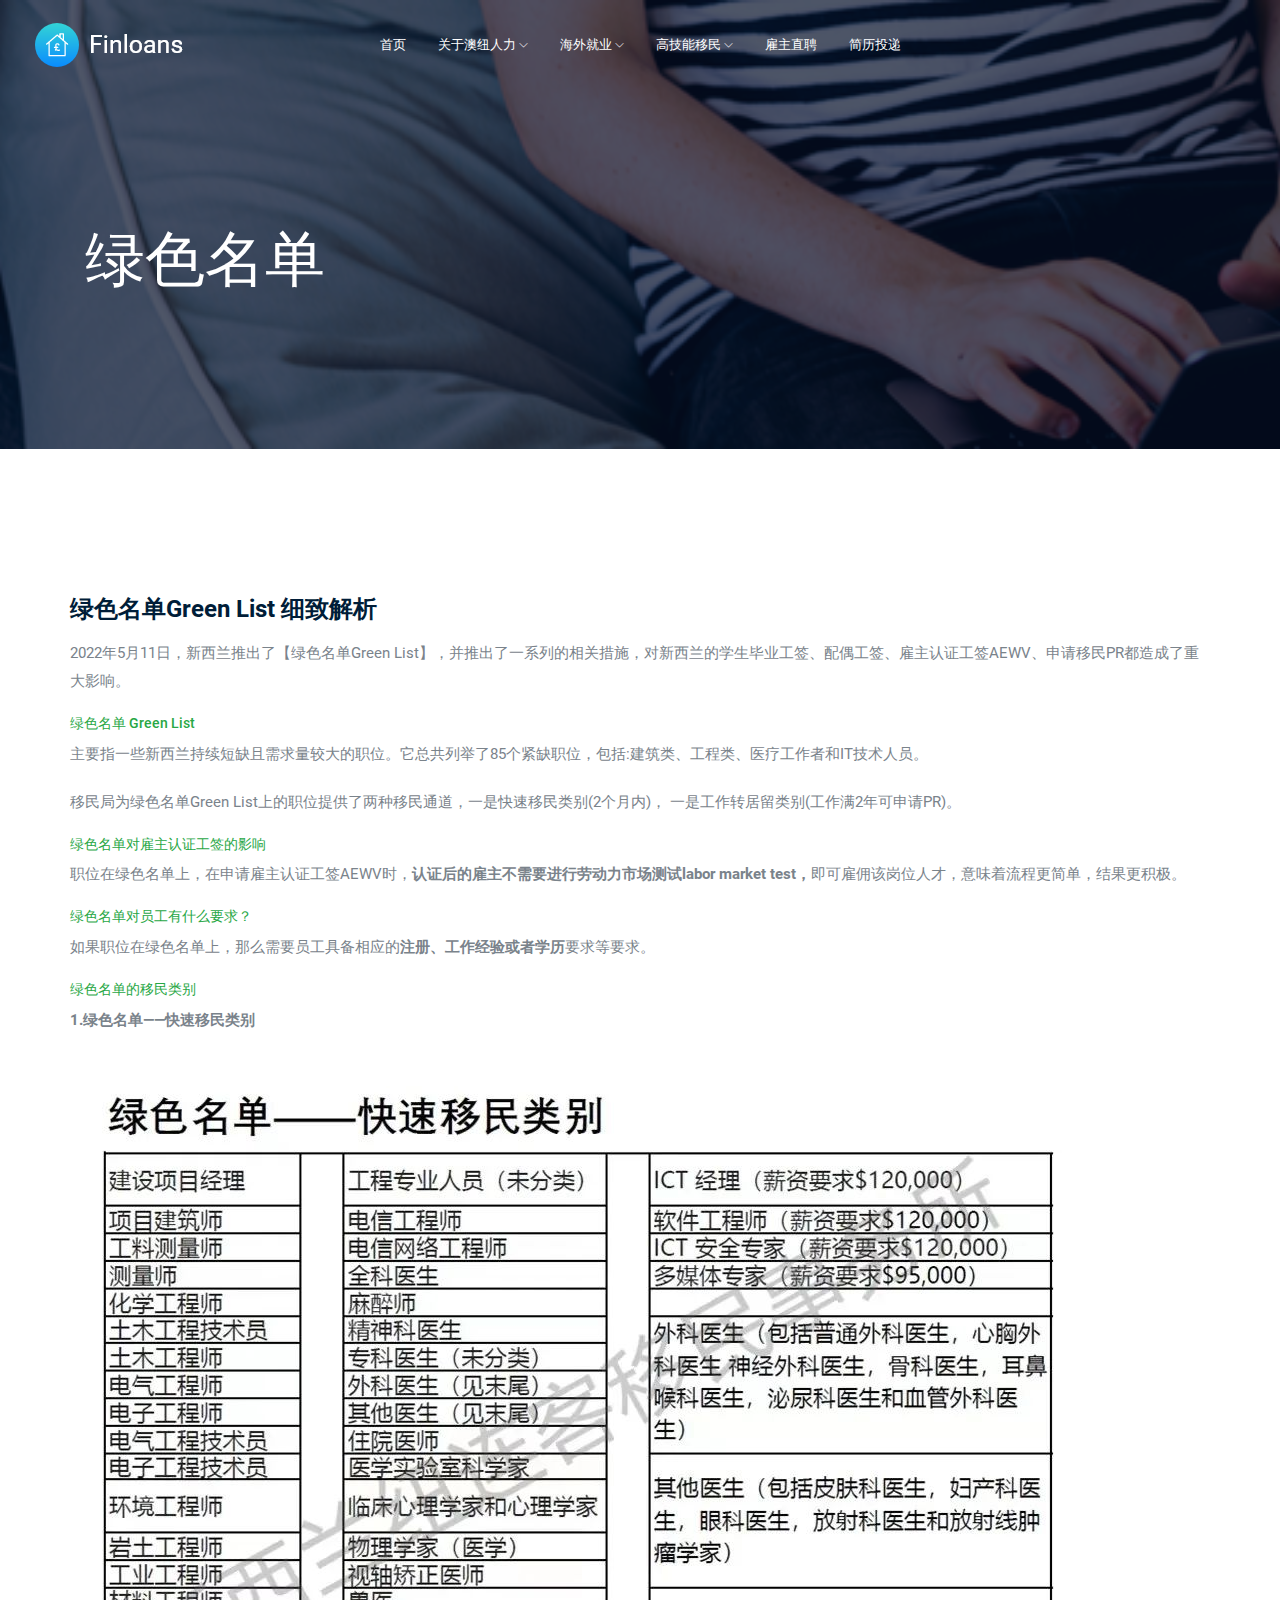
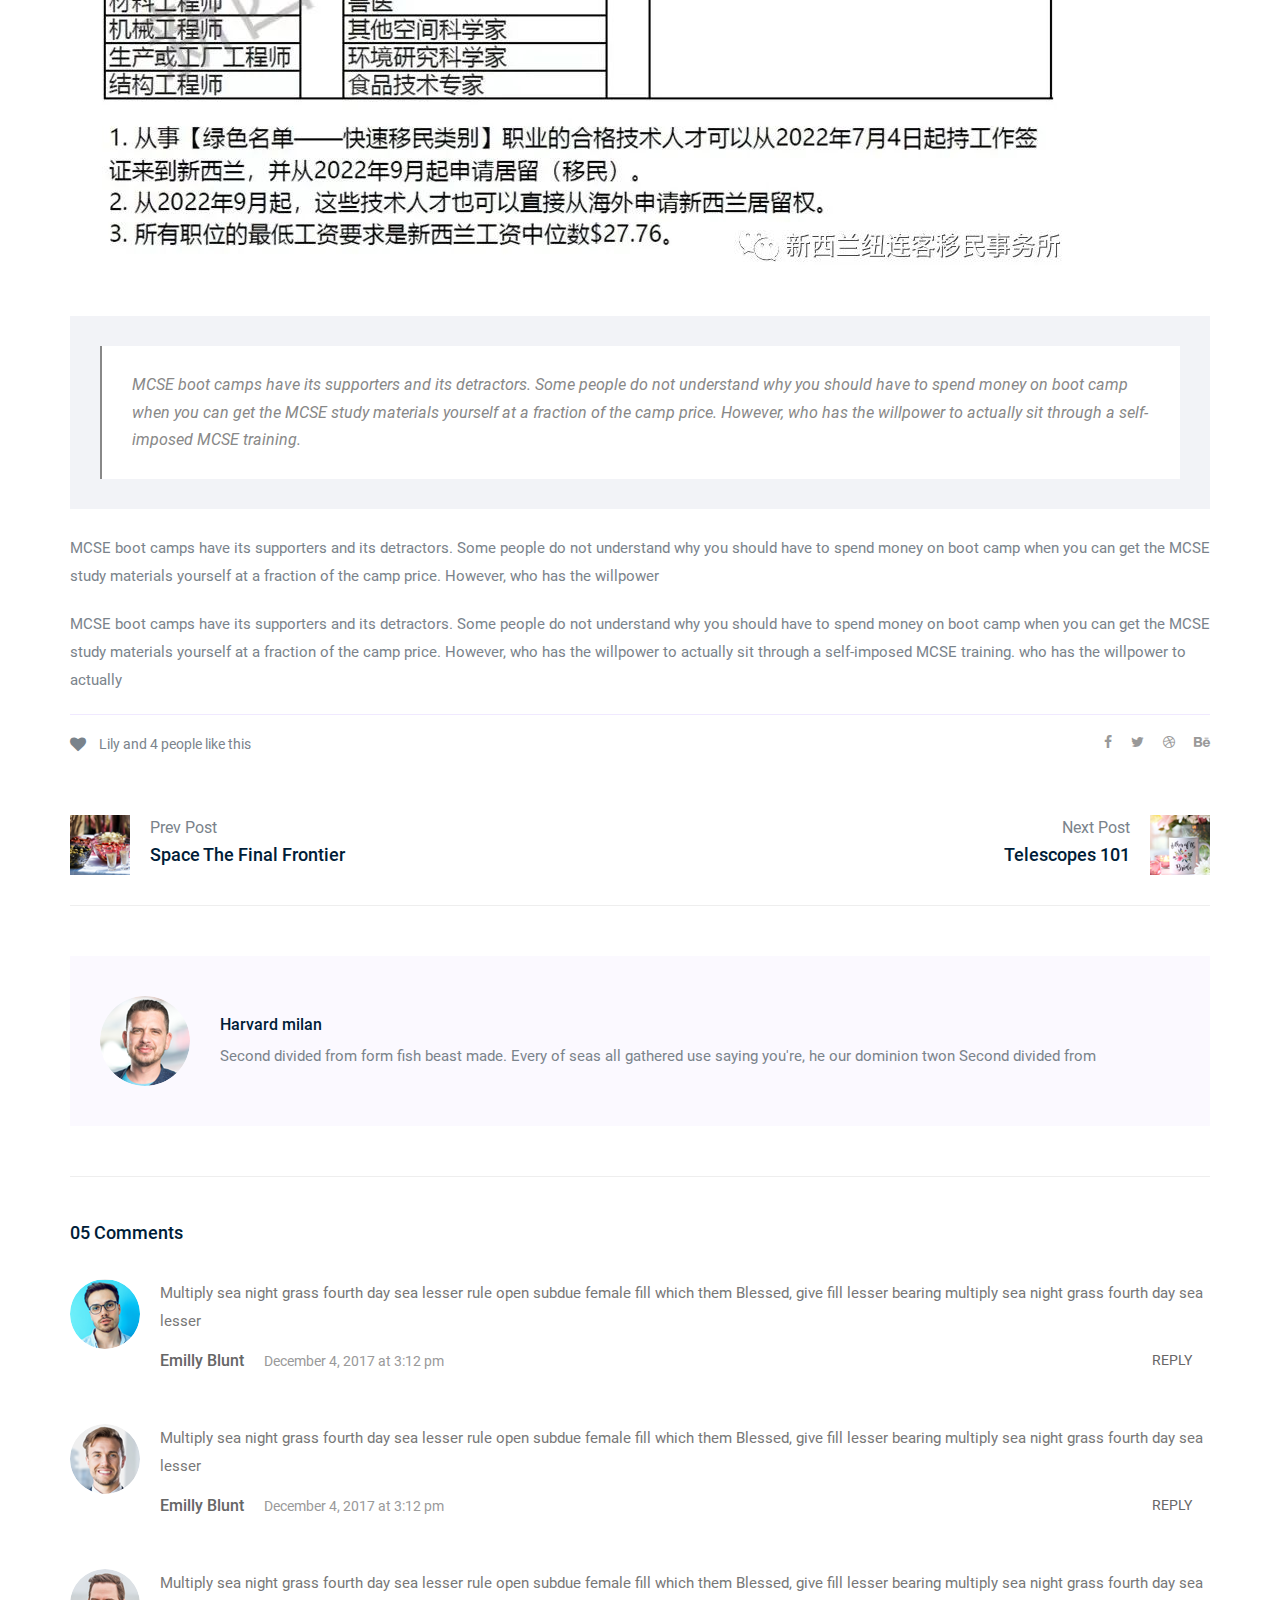
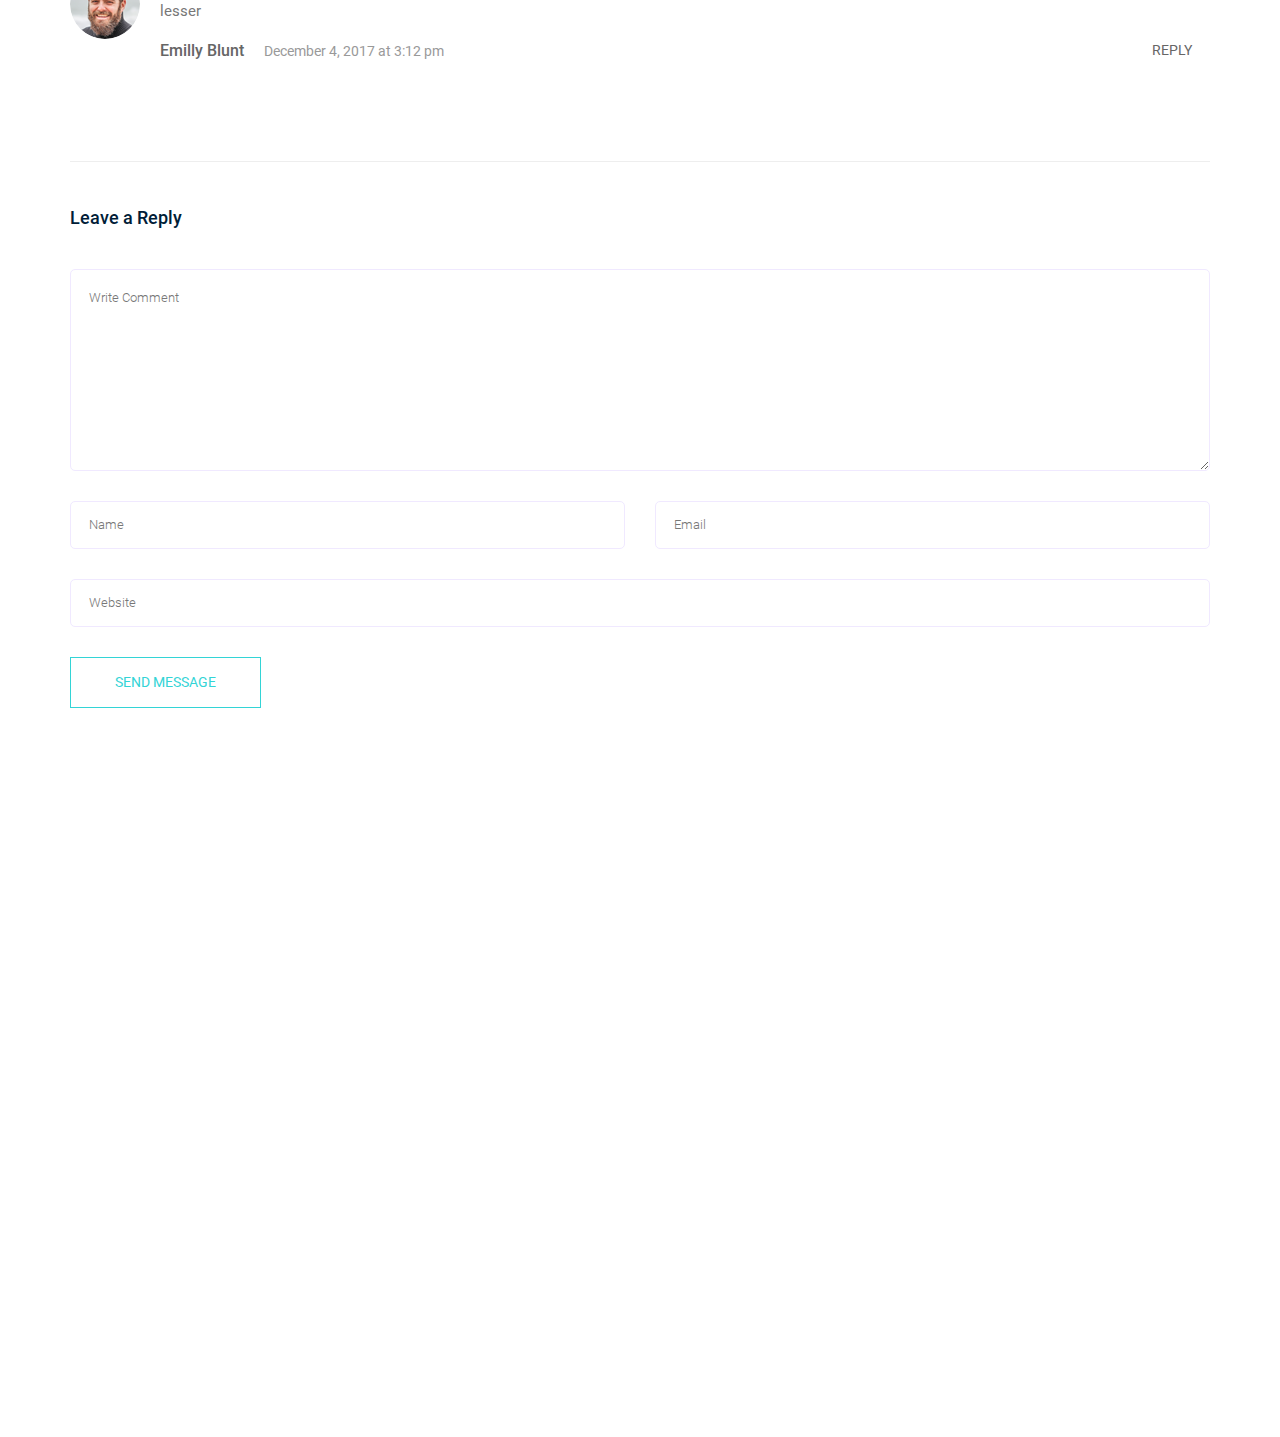
==== hi-immi.html @ 9d94bfc8 "First commit" ====
<!doctype html>
<html class="no-js" lang="zxx">

<head>
   <meta charset="utf-8">
   <meta http-equiv="x-ua-compatible" content="ie=edge">
   <title>Finloans</title>
   <meta name="description" content="">
   <meta name="viewport" content="width=device-width, initial-scale=1">

   <!-- CSS here -->
   <link rel="stylesheet" href="static/css/bootstrap.min.css">
   <link rel="stylesheet" href="static/css/owl.carousel.min.css">
   <link rel="stylesheet" href="static/css/magnific-popup.css">
   <link rel="stylesheet" href="static/css/font-awesome.min.css">
   <link rel="stylesheet" href="static/css/themify-icons.css">
   <link rel="stylesheet" href="static/css/nice-select.css">
   <link rel="stylesheet" href="static/css/flaticon.css">
   <link rel="stylesheet" href="static/css/gijgo.css">
   <link rel="stylesheet" href="https://sc.chinaz.com/preview/2413762/2021-11-25/shangye%20mb/%E2%95%94%E2%95%A0%E2%95%A5%E2%95%A1%E2%94%80%C3%BA%E2%96%91%CF%83/css/animate.css">
   <link rel="stylesheet" href="static/css/slicknav.css">
   <link rel="stylesheet" href="static/css/style.css">
   <!-- <link rel="stylesheet" href="css/responsive.css"> -->
</head>

<body>

    <!-- header-start -->
    <div id="header"></div>
  <!-- header-end -->

    <!-- bradcam_area  -->
    <div class="bradcam_area bradcam_bg_3">
      <div class="container">
          <div class="row">
              <div class="col-xl-12">
                  <div class="bradcam_text">
                      <h3>绿色名单</h3>
                  </div>
              </div>
          </div>
      </div>
  </div>
  <!--/ bradcam_area  -->

   <!--================Blog Area =================-->
   <section class="blog_area single-post-area section-padding">
      <div class="container">
         <div class="row">
            <div class="posts-list">
               <div class="single-post">
                  <div class="blog_details">
                     <h2>绿色名单Green List 细致解析
                     </h2>
                     <!-- <ul class="blog-info-link mt-3 mb-4">
                        <li><a href="#"><i class="fa fa-user"></i> Travel, Lifestyle</a></li>
                        <li><a href="#"><i class="fa fa-comments"></i> 03 Comments</a></li>
                     </ul> -->
                     <p class="excert">
                        2022年5月11日，新西兰推出了【绿色名单Green List】，并推出了一系列的相关措施，对新西兰的学生毕业工签、配偶工签、雇主认证工签AEWV、申请移民PR都造成了重大影响。
                     </p>
                     <h6 class="text-success">绿色名单 Green List</h6>
                        <p>主要指一些新西兰持续短缺且需求量较大的职位。它总共列举了85个紧缺职位，包括:建筑类、工程类、医疗工作者和IT技术人员。</p>
                        <p>移民局为绿色名单Green List上的职位提供了两种移民通道，一是快速移民类别(2个月内)， 一是工作转居留类别(工作满2年可申请PR)。</p>
                     <h6 class="text-success">绿色名单对雇主认证工签的影响</h6>
                        <p>职位在绿色名单上，在申请雇主认证工签AEWV时，<strong>认证后的雇主不需要进行劳动力市场测试labor market test，</strong>即可雇佣该岗位人才，意味着流程更简单，结果更积极。</p>
                     <h6 class="text-success">绿色名单对员工有什么要求？</h6>
                        <p>如果职位在绿色名单上，那么需要员工具备相应的<strong>注册、工作经验或者学历</strong>要求等要求。</p>
                     <h6 class="text-success">绿色名单的移民类别</h6>
                     <p><strong>1.绿色名单——快速移民类别</strong></p>
                     <img src="static/image/greenlist.jpg" class="img-fluid" alt="...">
                     <div class="quote-wrapper">
                        <div class="quotes">
                           MCSE boot camps have its supporters and its detractors. Some people do not understand why you
                           should have to spend money on boot camp when you can get the MCSE study materials yourself at
                           a fraction of the camp price. However, who has the willpower to actually sit through a
                           self-imposed MCSE training.
                        </div>
                     </div>
                     <p>
                        MCSE boot camps have its supporters and its detractors. Some people do not understand why you
                        should have to spend money on boot camp when you can get the MCSE study materials yourself at a
                        fraction of the camp price. However, who has the willpower
                     </p>
                     <p>
                        MCSE boot camps have its supporters and its detractors. Some people do not understand why you
                        should have to spend money on boot camp when you can get the MCSE study materials yourself at a
                        fraction of the camp price. However, who has the willpower to actually sit through a
                        self-imposed MCSE training. who has the willpower to actually
                     </p>
                  </div>
               </div>
               <div class="navigation-top">
                  <div class="d-sm-flex justify-content-between text-center">
                     <p class="like-info"><span class="align-middle"><i class="fa fa-heart"></i></span> Lily and 4
                        people like this</p>
                     <div class="col-sm-4 text-center my-2 my-sm-0">
                        <!-- <p class="comment-count"><span class="align-middle"><i class="fa fa-comment"></i></span> 06 Comments</p> -->
                     </div>
                     <ul class="social-icons">
                        <li><a href="#"><i class="fa fa-facebook-f"></i></a></li>
                        <li><a href="#"><i class="fa fa-twitter"></i></a></li>
                        <li><a href="#"><i class="fa fa-dribbble"></i></a></li>
                        <li><a href="#"><i class="fa fa-behance"></i></a></li>
                     </ul>
                  </div>
                  <div class="navigation-area">
                     <div class="row">
                        <div class="col-lg-6 col-md-6 col-12 nav-left flex-row d-flex justify-content-start align-items-center">
                           <div class="thumb">
                              <a href="#">
                                 <img class="img-fluid" src="static/picture/preview.png" alt="">
                              </a>
                           </div>
                           <div class="arrow">
                              <a href="#">
                                 <span class="lnr text-white ti-arrow-left"></span>
                              </a>
                           </div>
                           <div class="detials">
                              <p>Prev Post</p>
                              <a href="#">
                                 <h4>Space The Final Frontier</h4>
                              </a>
                           </div>
                        </div>
                        <div class="col-lg-6 col-md-6 col-12 nav-right flex-row d-flex justify-content-end align-items-center">
                           <div class="detials">
                              <p>Next Post</p>
                              <a href="#">
                                 <h4>Telescopes 101</h4>
                              </a>
                           </div>
                           <div class="arrow">
                              <a href="#">
                                 <span class="lnr text-white ti-arrow-right"></span>
                              </a>
                           </div>
                           <div class="thumb">
                              <a href="#">
                                 <img class="img-fluid" src="static/picture/next.png" alt="">
                              </a>
                           </div>
                        </div>
                     </div>
                  </div>
               </div>
               <div class="blog-author">
                  <div class="media align-items-center">
                     <img src="static/picture/author1.png" alt="">
                     <div class="media-body">
                        <a href="#">
                           <h4>Harvard milan</h4>
                        </a>
                        <p>Second divided from form fish beast made. Every of seas all gathered use saying you're, he
                           our dominion twon Second divided from</p>
                     </div>
                  </div>
               </div>
               <div class="comments-area">
                  <h4>05 Comments</h4>
                  <div class="comment-list">
                     <div class="single-comment justify-content-between d-flex">
                        <div class="user justify-content-between d-flex">
                           <div class="thumb">
                              <img src="static/picture/comment_1.png" alt="">
                           </div>
                           <div class="desc">
                              <p class="comment">
                                 Multiply sea night grass fourth day sea lesser rule open subdue female fill which them
                                 Blessed, give fill lesser bearing multiply sea night grass fourth day sea lesser
                              </p>
                              <div class="d-flex justify-content-between">
                                 <div class="d-flex align-items-center">
                                    <h5>
                                       <a href="#">Emilly Blunt</a>
                                    </h5>
                                    <p class="date">December 4, 2017 at 3:12 pm </p>
                                 </div>
                                 <div class="reply-btn">
                                    <a href="#" class="btn-reply text-uppercase">reply</a>
                                 </div>
                              </div>
                           </div>
                        </div>
                     </div>
                  </div>
                  <div class="comment-list">
                     <div class="single-comment justify-content-between d-flex">
                        <div class="user justify-content-between d-flex">
                           <div class="thumb">
                              <img src="static/picture/comment_2.png" alt="">
                           </div>
                           <div class="desc">
                              <p class="comment">
                                 Multiply sea night grass fourth day sea lesser rule open subdue female fill which them
                                 Blessed, give fill lesser bearing multiply sea night grass fourth day sea lesser
                              </p>
                              <div class="d-flex justify-content-between">
                                 <div class="d-flex align-items-center">
                                    <h5>
                                       <a href="#">Emilly Blunt</a>
                                    </h5>
                                    <p class="date">December 4, 2017 at 3:12 pm </p>
                                 </div>
                                 <div class="reply-btn">
                                    <a href="#" class="btn-reply text-uppercase">reply</a>
                                 </div>
                              </div>
                           </div>
                        </div>
                     </div>
                  </div>
                  <div class="comment-list">
                     <div class="single-comment justify-content-between d-flex">
                        <div class="user justify-content-between d-flex">
                           <div class="thumb">
                              <img src="static/picture/comment_3.png" alt="">
                           </div>
                           <div class="desc">
                              <p class="comment">
                                 Multiply sea night grass fourth day sea lesser rule open subdue female fill which them
                                 Blessed, give fill lesser bearing multiply sea night grass fourth day sea lesser
                              </p>
                              <div class="d-flex justify-content-between">
                                 <div class="d-flex align-items-center">
                                    <h5>
                                       <a href="#">Emilly Blunt</a>
                                    </h5>
                                    <p class="date">December 4, 2017 at 3:12 pm </p>
                                 </div>
                                 <div class="reply-btn">
                                    <a href="#" class="btn-reply text-uppercase">reply</a>
                                 </div>
                              </div>
                           </div>
                        </div>
                     </div>
                  </div>
               </div>
               <div class="comment-form">
                  <h4>Leave a Reply</h4>
                  <form class="form-contact comment_form" action="#" id="commentForm">
                     <div class="row">
                        <div class="col-12">
                           <div class="form-group">
                              <textarea class="form-control w-100" name="comment" id="comment" cols="30" rows="9" placeholder="Write Comment"></textarea>
                           </div>
                        </div>
                        <div class="col-sm-6">
                           <div class="form-group">
                              <input class="form-control" name="name" id="name" type="text" placeholder="Name">
                           </div>
                        </div>
                        <div class="col-sm-6">
                           <div class="form-group">
                              <input class="form-control" name="email" id="email" type="email" placeholder="Email">
                           </div>
                        </div>
                        <div class="col-12">
                           <div class="form-group">
                              <input class="form-control" name="website" id="website" type="text" placeholder="Website">
                           </div>
                        </div>
                     </div>
                     <div class="form-group">
                        <button type="submit" class="button button-contactForm btn_1 boxed-btn">Send Message</button>
                     </div>
                  </form>
               </div>
            </div>
         </div>
      </div>
   </section>
   <!--================ Blog Area end =================-->

    <!-- footer start -->
    <footer class="footer">
      <div class="footer_top">
          <div class="container">
              <div class="row">
                  <div class="col-xl-4 col-md-6 col-lg-3">
                      <div class="footer_widget wow fadeInUp" data-wow-duration="1s" data-wow-delay=".3s">
                          <div class="footer_logo">
                              <a href="#">
                                  <img src="static/picture/footer_logo.png" alt="">
                              </a>
                          </div>
                          <p>
                              finloan@support.com <br>
                              +10 873 672 6782 <br>
                              600/D, Green road, NewYork
                          </p>
                          <div class="socail_links">
                              <ul>
                                  <li>
                                      <a href="#">
                                          <i class="ti-facebook"></i>
                                      </a>
                                  </li>
                                  <li>
                                      <a href="#">
                                          <i class="fa fa-google-plus"></i>
                                      </a>
                                  </li>
                                  <li>
                                      <a href="#">
                                          <i class="fa fa-twitter"></i>
                                      </a>
                                  </li>
                                  <li>
                                      <a href="#">
                                          <i class="fa fa-instagram"></i>
                                      </a>
                                  </li>
                              </ul>
                          </div>

                      </div>
                  </div>
                  <div class="col-xl-2 col-md-6 col-lg-3">
                      <div class="footer_widget wow fadeInUp" data-wow-duration="1.1s" data-wow-delay=".4s">
                          <h3 class="footer_title">
                              Services
                          </h3>
                          <ul>
                              <li><a href="#">SEO/SEM </a></li>
                              <li><a href="#">Web design </a></li>
                              <li><a href="#">Ecommerce</a></li>
                              <li><a href="#">Digital marketing</a></li>
                          </ul>

                      </div>
                  </div>
                  <div class="col-xl-2 col-md-6 col-lg-2">
                      <div class="footer_widget wow fadeInUp" data-wow-duration="1.2s" data-wow-delay=".5s">
                          <h3 class="footer_title">
                              Useful Links
                          </h3>
                          <ul>
                              <li><a href="#">About</a></li>
                              <li><a href="#">Blog</a></li>
                              <li><a href="#"> Contact</a></li>
                              <li><a href="#">Support</a></li>
                          </ul>
                      </div>
                  </div>
                  <div class="col-xl-4 col-md-6 col-lg-4">
                      <div class="footer_widget wow fadeInUp" data-wow-duration="1.3s" data-wow-delay=".6s">
                          <h3 class="footer_title">
                              Subscribe
                          </h3>
                          <form action="#" class="newsletter_form">
                              <input type="text" placeholder="Enter your mail">
                              <button type="submit">Subscribe</button>
                          </form>
                          <p class="newsletter_text">Esteem spirit temper too say adieus who direct esteem esteems
                              luckily.</p>
                      </div>
                  </div>
              </div>
          </div>
      </div>
      <div class="copy-right_text wow fadeInUp" data-wow-duration="1.4s" data-wow-delay=".3s">
          <div class="container">
              <div class="footer_border"></div>
              <div class="row">
                  <div class="col-xl-12">
                      <p class="copy_right text-center">Copyright &copy; 2021.Company name All rights reserved.<a target="_blank" href="https://sc.chinaz.com/moban/">&#x7F51;&#x9875;&#x6A21;&#x677F;</a></p>
                  </div>
              </div>
          </div>
      </div>
  </footer>
  <!--/ footer end  -->


   <!-- JS here -->
   <script src="static/js/modernizr-3.5.0.min.js"></script>
   <script src="static/js/jquery-1.12.4.min.js"></script>
   <script src="static/js/popper.min.js"></script>
   <script src="static/js/bootstrap.min.js"></script>
   <script src="static/js/owl.carousel.min.js"></script>
   <script src="static/js/isotope.pkgd.min.js"></script>
   <script src="static/js/ajax-form.js"></script>
   <script src="static/js/waypoints.min.js"></script>
   <script src="static/js/jquery.counterup.min.js"></script>
   <script src="static/js/imagesloaded.pkgd.min.js"></script>
   <script src="static/js/scrollIt.js"></script>
   <script src="static/js/jquery.scrollUp.min.js"></script>
   <script src="static/js/wow.min.js"></script>
   <script src="static/js/nice-select.min.js"></script>
   <script src="static/js/jquery.slicknav.min.js"></script>
   <script src="static/js/jquery.magnific-popup.min.js"></script>
   <script src="static/js/plugins.js"></script>
   <script src="static/js/gijgo.min.js"></script>

   <!--contact js-->
   <script src="static/js/contact.js"></script>
   <script src="static/js/jquery.ajaxchimp.min.js"></script>
   <script src="static/js/jquery.form.js"></script>
   <script src="static/js/jquery.validate.min.js"></script>
   <script src="static/js/mail-script.js"></script>

   <script src="static/js/main.js"></script>

   <script>
      $("#header").load("./header.html");
      $("#footer").load("./footer.html");
  </script>

</body>

</html>
---- static/css/themify-icons.css ----
@font-face {
	font-family: 'themify';
	src:url('../font/themify.eot');
	src:url('../font/themify.eot#iefix-fvbane') format('embedded-opentype'),
		url('../font/themify.woff') format('woff'),
		url('../font/themify.ttf') format('truetype'),
		url('https://www.17sucai.com/preview/2413762/2021-11-25/shangye%20mb/%E2%95%94%E2%95%A0%E2%95%A5%E2%95%A1%E2%94%80%C3%BA%E2%96%91%CF%83/fonts/themify.svg?-fvbane#themify') format('svg');
	font-weight: normal;
	font-style: normal;
}

[class^="ti-"], [class*=" ti-"] {
	font-family: 'themify';
	/* speak: none; */
	font-style: normal;
	font-weight: normal;
	font-variant: normal;
	text-transform: none;
	line-height: 1;

	/* Better Font Rendering =========== */
	-webkit-font-smoothing: antialiased;
	-moz-osx-font-smoothing: grayscale;
}

.ti-wand:before {
	content: "\e600";
}
.ti-volume:before {
	content: "\e601";
}
.ti-user:before {
	content: "\e602";
}
.ti-unlock:before {
	content: "\e603";
}
.ti-unlink:before {
	content: "\e604";
}
.ti-trash:before {
	content: "\e605";
}
.ti-thought:before {
	content: "\e606";
}
.ti-target:before {
	content: "\e607";
}
.ti-tag:before {
	content: "\e608";
}
.ti-tablet:before {
	content: "\e609";
}
.ti-star:before {
	content: "\e60a";
}
.ti-spray:before {
	content: "\e60b";
}
.ti-signal:before {
	content: "\e60c";
}
.ti-shopping-cart:before {
	content: "\e60d";
}
.ti-shopping-cart-full:before {
	content: "\e60e";
}
.ti-settings:before {
	content: "\e60f";
}
.ti-search:before {
	content: "\e610";
}
.ti-zoom-in:before {
	content: "\e611";
}
.ti-zoom-out:before {
	content: "\e612";
}
.ti-cut:before {
	content: "\e613";
}
.ti-ruler:before {
	content: "\e614";
}
.ti-ruler-pencil:before {
	content: "\e615";
}
.ti-ruler-alt:before {
	content: "\e616";
}
.ti-bookmark:before {
	content: "\e617";
}
.ti-bookmark-alt:before {
	content: "\e618";
}
.ti-reload:before {
	content: "\e619";
}
.ti-plus:before {
	content: "\e61a";
}
.ti-pin:before {
	content: "\e61b";
}
.ti-pencil:before {
	content: "\e61c";
}
.ti-pencil-alt:before {
	content: "\e61d";
}
.ti-paint-roller:before {
	content: "\e61e";
}
.ti-paint-bucket:before {
	content: "\e61f";
}
.ti-na:before {
	content: "\e620";
}
.ti-mobile:before {
	content: "\e621";
}
.ti-minus:before {
	content: "\e622";
}
.ti-medall:before {
	content: "\e623";
}
.ti-medall-alt:before {
	content: "\e624";
}
.ti-marker:before {
	content: "\e625";
}
.ti-marker-alt:before {
	content: "\e626";
}
.ti-arrow-up:before {
	content: "\e627";
}
.ti-arrow-right:before {
	content: "\e628";
}
.ti-arrow-left:before {
	content: "\e629";
}
.ti-arrow-down:before {
	content: "\e62a";
}
.ti-lock:before {
	content: "\e62b";
}
.ti-location-arrow:before {
	content: "\e62c";
}
.ti-link:before {
	content: "\e62d";
}
.ti-layout:before {
	content: "\e62e";
}
.ti-layers:before {
	content: "\e62f";
}
.ti-layers-alt:before {
	content: "\e630";
}
.ti-key:before {
	content: "\e631";
}
.ti-import:before {
	content: "\e632";
}
.ti-image:before {
	content: "\e633";
}
.ti-heart:before {
	content: "\e634";
}
.ti-heart-broken:before {
	content: "\e635";
}
.ti-hand-stop:before {
	content: "\e636";
}
.ti-hand-open:before {
	content: "\e637";
}
.ti-hand-drag:before {
	content: "\e638";
}
.ti-folder:before {
	content: "\e639";
}
.ti-flag:before {
	content: "\e63a";
}
.ti-flag-alt:before {
	content: "\e63b";
}
.ti-flag-alt-2:before {
	content: "\e63c";
}
.ti-eye:before {
	content: "\e63d";
}
.ti-export:before {
	content: "\e63e";
}
.ti-exchange-vertical:before {
	content: "\e63f";
}
.ti-desktop:before {
	content: "\e640";
}
.ti-cup:before {
	content: "\e641";
}
.ti-crown:before {
	content: "\e642";
}
.ti-comments:before {
	content: "\e643";
}
.ti-comment:before {
	content: "\e644";
}
.ti-comment-alt:before {
	content: "\e645";
}
.ti-close:before {
	content: "\e646";
}
.ti-clip:before {
	content: "\e647";
}
.ti-angle-up:before {
	content: "\e648";
}
.ti-angle-right:before {
	content: "\e649";
}
.ti-angle-left:before {
	content: "\e64a";
}
.ti-angle-down:before {
	content: "\e64b";
}
.ti-check:before {
	content: "\e64c";
}
.ti-check-box:before {
	content: "\e64d";
}
.ti-camera:before {
	content: "\e64e";
}
.ti-announcement:before {
	content: "\e64f";
}
.ti-brush:before {
	content: "\e650";
}
.ti-briefcase:before {
	content: "\e651";
}
.ti-bolt:before {
	content: "\e652";
}
.ti-bolt-alt:before {
	content: "\e653";
}
.ti-blackboard:before {
	content: "\e654";
}
.ti-bag:before {
	content: "\e655";
}
.ti-move:before {
	content: "\e656";
}
.ti-arrows-vertical:before {
	content: "\e657";
}
.ti-arrows-horizontal:before {
	content: "\e658";
}
.ti-fullscreen:before {
	content: "\e659";
}
.ti-arrow-top-right:before {
	content: "\e65a";
}
.ti-arrow-top-left:before {
	content: "\e65b";
}
.ti-arrow-circle-up:before {
	content: "\e65c";
}
.ti-arrow-circle-right:before {
	content: "\e65d";
}
.ti-arrow-circle-left:before {
	content: "\e65e";
}
.ti-arrow-circle-down:before {
	content: "\e65f";
}
.ti-angle-double-up:before {
	content: "\e660";
}
.ti-angle-double-right:before {
	content: "\e661";
}
.ti-angle-double-left:before {
	content: "\e662";
}
.ti-angle-double-down:before {
	content: "\e663";
}
.ti-zip:before {
	content: "\e664";
}
.ti-world:before {
	content: "\e665";
}
.ti-wheelchair:before {
	content: "\e666";
}
.ti-view-list:before {
	content: "\e667";
}
.ti-view-list-alt:before {
	content: "\e668";
}
.ti-view-grid:before {
	content: "\e669";
}
.ti-uppercase:before {
	content: "\e66a";
}
.ti-upload:before {
	content: "\e66b";
}
.ti-underline:before {
	content: "\e66c";
}
.ti-truck:before {
	content: "\e66d";
}
.ti-timer:before {
	content: "\e66e";
}
.ti-ticket:before {
	content: "\e66f";
}
.ti-thumb-up:before {
	content: "\e670";
}
.ti-thumb-down:before {
	content: "\e671";
}
.ti-text:before {
	content: "\e672";
}
.ti-stats-up:before {
	content: "\e673";
}
.ti-stats-down:before {
	content: "\e674";
}
.ti-split-v:before {
	content: "\e675";
}
.ti-split-h:before {
	content: "\e676";
}
.ti-smallcap:before {
	content: "\e677";
}
.ti-shine:before {
	content: "\e678";
}
.ti-shift-right:before {
	content: "\e679";
}
.ti-shift-left:before {
	content: "\e67a";
}
.ti-shield:before {
	content: "\e67b";
}
.ti-notepad:before {
	content: "\e67c";
}
.ti-server:before {
	content: "\e67d";
}
.ti-quote-right:before {
	content: "\e67e";
}
.ti-quote-left:before {
	content: "\e67f";
}
.ti-pulse:before {
	content: "\e680";
}
.ti-printer:before {
	content: "\e681";
}
.ti-power-off:before {
	content: "\e682";
}
.ti-plug:before {
	content: "\e683";
}
.ti-pie-chart:before {
	content: "\e684";
}
.ti-paragraph:before {
	content: "\e685";
}
.ti-panel:before {
	content: "\e686";
}
.ti-package:before {
	content: "\e687";
}
.ti-music:before {
	content: "\e688";
}
.ti-music-alt:before {
	content: "\e689";
}
.ti-mouse:before {
	content: "\e68a";
}
.ti-mouse-alt:before {
	content: "\e68b";
}
.ti-money:before {
	content: "\e68c";
}
.ti-microphone:before {
	content: "\e68d";
}
.ti-menu:before {
	content: "\e68e";
}
.ti-menu-alt:before {
	content: "\e68f";
}
.ti-map:before {
	content: "\e690";
}
.ti-map-alt:before {
	content: "\e691";
}
.ti-loop:before {
	content: "\e692";
}
.ti-location-pin:before {
	content: "\e693";
}
.ti-list:before {
	content: "\e694";
}
.ti-light-bulb:before {
	content: "\e695";
}
.ti-Italic:before {
	content: "\e696";
}
.ti-info:before {
	content: "\e697";
}
.ti-infinite:before {
	content: "\e698";
}
.ti-id-badge:before {
	content: "\e699";
}
.ti-hummer:before {
	content: "\e69a";
}
.ti-home:before {
	content: "\e69b";
}
.ti-help:before {
	content: "\e69c";
}
.ti-headphone:before {
	content: "\e69d";
}
.ti-harddrives:before {
	content: "\e69e";
}
.ti-harddrive:before {
	content: "\e69f";
}
.ti-gift:before {
	content: "\e6a0";
}
.ti-game:before {
	content: "\e6a1";
}
.ti-filter:before {
	content: "\e6a2";
}
.ti-files:before {
	content: "\e6a3";
}
.ti-file:before {
	content: "\e6a4";
}
.ti-eraser:before {
	content: "\e6a5";
}
.ti-envelope:before {
	content: "\e6a6";
}
.ti-download:before {
	content: "\e6a7";
}
.ti-direction:before {
	content: "\e6a8";
}
.ti-direction-alt:before {
	content: "\e6a9";
}
.ti-dashboard:before {
	content: "\e6aa";
}
.ti-control-stop:before {
	content: "\e6ab";
}
.ti-control-shuffle:before {
	content: "\e6ac";
}
.ti-control-play:before {
	content: "\e6ad";
}
.ti-control-pause:before {
	content: "\e6ae";
}
.ti-control-forward:before {
	content: "\e6af";
}
.ti-control-backward:before {
	content: "\e6b0";
}
.ti-cloud:before {
	content: "\e6b1";
}
.ti-cloud-up:before {
	content: "\e6b2";
}
.ti-cloud-down:before {
	content: "\e6b3";
}
.ti-clipboard:before {
	content: "\e6b4";
}
.ti-car:before {
	content: "\e6b5";
}
.ti-calendar:before {
	content: "\e6b6";
}
.ti-book:before {
	content: "\e6b7";
}
.ti-bell:before {
	content: "\e6b8";
}
.ti-basketball:before {
	content: "\e6b9";
}
.ti-bar-chart:before {
	content: "\e6ba";
}
.ti-bar-chart-alt:before {
	content: "\e6bb";
}
.ti-back-right:before {
	content: "\e6bc";
}
.ti-back-left:before {
	content: "\e6bd";
}
.ti-arrows-corner:before {
	content: "\e6be";
}
.ti-archive:before {
	content: "\e6bf";
}
.ti-anchor:before {
	content: "\e6c0";
}
.ti-align-right:before {
	content: "\e6c1";
}
.ti-align-left:before {
	content: "\e6c2";
}
.ti-align-justify:before {
	content: "\e6c3";
}
.ti-align-center:before {
	content: "\e6c4";
}
.ti-alert:before {
	content: "\e6c5";
}
.ti-alarm-clock:before {
	content: "\e6c6";
}
.ti-agenda:before {
	content: "\e6c7";
}
.ti-write:before {
	content: "\e6c8";
}
.ti-window:before {
	content: "\e6c9";
}
.ti-widgetized:before {
	content: "\e6ca";
}
.ti-widget:before {
	content: "\e6cb";
}
.ti-widget-alt:before {
	content: "\e6cc";
}
.ti-wallet:before {
	content: "\e6cd";
}
.ti-video-clapper:before {
	content: "\e6ce";
}
.ti-video-camera:before {
	content: "\e6cf";
}
.ti-vector:before {
	content: "\e6d0";
}
.ti-themify-logo:before {
	content: "\e6d1";
}
.ti-themify-favicon:before {
	content: "\e6d2";
}
.ti-themify-favicon-alt:before {
	content: "\e6d3";
}
.ti-support:before {
	content: "\e6d4";
}
.ti-stamp:before {
	content: "\e6d5";
}
.ti-split-v-alt:before {
	content: "\e6d6";
}
.ti-slice:before {
	content: "\e6d7";
}
.ti-shortcode:before {
	content: "\e6d8";
}
.ti-shift-right-alt:before {
	content: "\e6d9";
}
.ti-shift-left-alt:before {
	content: "\e6da";
}
.ti-ruler-alt-2:before {
	content: "\e6db";
}
.ti-receipt:before {
	content: "\e6dc";
}
.ti-pin2:before {
	content: "\e6dd";
}
.ti-pin-alt:before {
	content: "\e6de";
}
.ti-pencil-alt2:before {
	content: "\e6df";
}
.ti-palette:before {
	content: "\e6e0";
}
.ti-more:before {
	content: "\e6e1";
}
.ti-more-alt:before {
	content: "\e6e2";
}
.ti-microphone-alt:before {
	content: "\e6e3";
}
.ti-magnet:before {
	content: "\e6e4";
}
.ti-line-double:before {
	content: "\e6e5";
}
.ti-line-dotted:before {
	content: "\e6e6";
}
.ti-line-dashed:before {
	content: "\e6e7";
}
.ti-layout-width-full:before {
	content: "\e6e8";
}
.ti-layout-width-default:before {
	content: "\e6e9";
}
.ti-layout-width-default-alt:before {
	content: "\e6ea";
}
.ti-layout-tab:before {
	content: "\e6eb";
}
.ti-layout-tab-window:before {
	content: "\e6ec";
}
.ti-layout-tab-v:before {
	content: "\e6ed";
}
.ti-layout-tab-min:before {
	content: "\e6ee";
}
.ti-layout-slider:before {
	content: "\e6ef";
}
.ti-layout-slider-alt:before {
	content: "\e6f0";
}
.ti-layout-sidebar-right:before {
	content: "\e6f1";
}
.ti-layout-sidebar-none:before {
	content: "\e6f2";
}
.ti-layout-sidebar-left:before {
	content: "\e6f3";
}
.ti-layout-placeholder:before {
	content: "\e6f4";
}
.ti-layout-menu:before {
	content: "\e6f5";
}
.ti-layout-menu-v:before {
	content: "\e6f6";
}
.ti-layout-menu-separated:before {
	content: "\e6f7";
}
.ti-layout-menu-full:before {
	content: "\e6f8";
}
.ti-layout-media-right-alt:before {
	content: "\e6f9";
}
.ti-layout-media-right:before {
	content: "\e6fa";
}
.ti-layout-media-overlay:before {
	content: "\e6fb";
}
.ti-layout-media-overlay-alt:before {
	content: "\e6fc";
}
.ti-layout-media-overlay-alt-2:before {
	content: "\e6fd";
}
.ti-layout-media-left-alt:before {
	content: "\e6fe";
}
.ti-layout-media-left:before {
	content: "\e6ff";
}
.ti-layout-media-center-alt:before {
	content: "\e700";
}
.ti-layout-media-center:before {
	content: "\e701";
}
.ti-layout-list-thumb:before {
	content: "\e702";
}
.ti-layout-list-thumb-alt:before {
	content: "\e703";
}
.ti-layout-list-post:before {
	content: "\e704";
}
.ti-layout-list-large-image:before {
	content: "\e705";
}
.ti-layout-line-solid:before {
	content: "\e706";
}
.ti-layout-grid4:before {
	content: "\e707";
}
.ti-layout-grid3:before {
	content: "\e708";
}
.ti-layout-grid2:before {
	content: "\e709";
}
.ti-layout-grid2-thumb:before {
	content: "\e70a";
}
.ti-layout-cta-right:before {
	content: "\e70b";
}
.ti-layout-cta-left:before {
	content: "\e70c";
}
.ti-layout-cta-center:before {
	content: "\e70d";
}
.ti-layout-cta-btn-right:before {
	content: "\e70e";
}
.ti-layout-cta-btn-left:before {
	content: "\e70f";
}
.ti-layout-column4:before {
	content: "\e710";
}
.ti-layout-column3:before {
	content: "\e711";
}
.ti-layout-column2:before {
	content: "\e712";
}
.ti-layout-accordion-separated:before {
	content: "\e713";
}
.ti-layout-accordion-merged:before {
	content: "\e714";
}
.ti-layout-accordion-list:before {
	content: "\e715";
}
.ti-ink-pen:before {
	content: "\e716";
}
.ti-info-alt:before {
	content: "\e717";
}
.ti-help-alt:before {
	content: "\e718";
}
.ti-headphone-alt:before {
	content: "\e719";
}
.ti-hand-point-up:before {
	content: "\e71a";
}
.ti-hand-point-right:before {
	content: "\e71b";
}
.ti-hand-point-left:before {
	content: "\e71c";
}
.ti-hand-point-down:before {
	content: "\e71d";
}
.ti-gallery:before {
	content: "\e71e";
}
.ti-face-smile:before {
	content: "\e71f";
}
.ti-face-sad:before {
	content: "\e720";
}
.ti-credit-card:before {
	content: "\e721";
}
.ti-control-skip-forward:before {
	content: "\e722";
}
.ti-control-skip-backward:before {
	content: "\e723";
}
.ti-control-record:before {
	content: "\e724";
}
.ti-control-eject:before {
	content: "\e725";
}
.ti-comments-smiley:before {
	content: "\e726";
}
.ti-brush-alt:before {
	content: "\e727";
}
.ti-youtube:before {
	content: "\e728";
}
.ti-vimeo:before {
	content: "\e729";
}
.ti-twitter:before {
	content: "\e72a";
}
.ti-time:before {
	content: "\e72b";
}
.ti-tumblr:before {
	content: "\e72c";
}
.ti-skype:before {
	content: "\e72d";
}
.ti-share:before {
	content: "\e72e";
}
.ti-share-alt:before {
	content: "\e72f";
}
.ti-rocket:before {
	content: "\e730";
}
.ti-pinterest:before {
	content: "\e731";
}
.ti-new-window:before {
	content: "\e732";
}
.ti-microsoft:before {
	content: "\e733";
}
.ti-list-ol:before {
	content: "\e734";
}
.ti-linkedin:before {
	content: "\e735";
}
.ti-layout-sidebar-2:before {
	content: "\e736";
}
.ti-layout-grid4-alt:before {
	content: "\e737";
}
.ti-layout-grid3-alt:before {
	content: "\e738";
}
.ti-layout-grid2-alt:before {
	content: "\e739";
}
.ti-layout-column4-alt:before {
	content: "\e73a";
}
.ti-layout-column3-alt:before {
	content: "\e73b";
}
.ti-layout-column2-alt:before {
	content: "\e73c";
}
.ti-instagram:before {
	content: "\e73d";
}
.ti-google:before {
	content: "\e73e";
}
.ti-github:before {
	content: "\e73f";
}
.ti-flickr:before {
	content: "\e740";
}
.ti-facebook:before {
	content: "\e741";
}
.ti-dropbox:before {
	content: "\e742";
}
.ti-dribbble:before {
	content: "\e743";
}
.ti-apple:before {
	content: "\e744";
}
.ti-android:before {
	content: "\e745";
}
.ti-save:before {
	content: "\e746";
}
.ti-save-alt:before {
	content: "\e747";
}
.ti-yahoo:before {
	content: "\e748";
}
.ti-wordpress:before {
	content: "\e749";
}
.ti-vimeo-alt:before {
	content: "\e74a";
}
.ti-twitter-alt:before {
	content: "\e74b";
}
.ti-tumblr-alt:before {
	content: "\e74c";
}
.ti-trello:before {
	content: "\e74d";
}
.ti-stack-overflow:before {
	content: "\e74e";
}
.ti-soundcloud:before {
	content: "\e74f";
}
.ti-sharethis:before {
	content: "\e750";
}
.ti-sharethis-alt:before {
	content: "\e751";
}
.ti-reddit:before {
	content: "\e752";
}
.ti-pinterest-alt:before {
	content: "\e753";
}
.ti-microsoft-alt:before {
	content: "\e754";
}
.ti-linux:before {
	content: "\e755";
}
.ti-jsfiddle:before {
	content: "\e756";
}
.ti-joomla:before {
	content: "\e757";
}
.ti-html5:before {
	content: "\e758";
}
.ti-flickr-alt:before {
	content: "\e759";
}
.ti-email:before {
	content: "\e75a";
}
.ti-drupal:before {
	content: "\e75b";
}
.ti-dropbox-alt:before {
	content: "\e75c";
}
.ti-css3:before {
	content: "\e75d";
}
.ti-rss:before {
	content: "\e75e";
}
.ti-rss-alt:before {
	content: "\e75f";
}
---- static/css/nice-select.css ----
.nice-select {
  -webkit-tap-highlight-color: transparent;
  background-color: #fff;
  border-radius: 5px;
  border: solid 1px #e8e8e8;
  box-sizing: border-box;
  clear: both;
  cursor: pointer;
  display: block;
  float: left;
  font-family: inherit;
  font-size: 14px;
  font-weight: normal;
  height: 42px;
  line-height: 40px;
  outline: none;
  padding-left: 18px;
  padding-right: 30px;
  position: relative;
  text-align: left !important;
  -webkit-transition: all 0.2s ease-in-out;
  transition: all 0.2s ease-in-out;
  -webkit-user-select: none;
     -moz-user-select: none;
      -ms-user-select: none;
          user-select: none;
  white-space: nowrap;
  width: auto; }
  .nice-select:hover {
    border-color: #dbdbdb; }
  .nice-select:active, .nice-select.open, .nice-select:focus {
    border-color: #999; }


  .nice-select.disabled {
    border-color: #ededed;
    color: #999;
    pointer-events: none; }
    .nice-select.disabled:after {
      border-color: #cccccc; }
  .nice-select.wide {
    width: 100%; }
    .nice-select.wide .list {
      left: 0 !important;
      right: 0 !important; }
  .nice-select.right {
    float: right; }
    .nice-select.right .list {
      left: auto;
      right: 0; }
  .nice-select.small {
    font-size: 12px;
    height: 36px;
    line-height: 34px; }
    .nice-select.small:after {
      height: 4px;
      width: 4px; }
    .nice-select.small .option {
      line-height: 34px;
      min-height: 34px; }
  .nice-select .list {
    background-color: #fff;
    border-radius: 5px;
    box-shadow: 0 0 0 1px rgba(68, 68, 68, 0.11);
    box-sizing: border-box;
    margin-top: 4px;
    opacity: 0;
    overflow: hidden;
    padding: 0;
    pointer-events: none;
    position: absolute;
    top: 100%;
    left: 0;
    -webkit-transform-origin: 50% 0;
        -ms-transform-origin: 50% 0;
            transform-origin: 50% 0;
    -webkit-transform: scale(0.75) translateY(-21px);
        -ms-transform: scale(0.75) translateY(-21px);
            transform: scale(0.75) translateY(-21px);
    -webkit-transition: all 0.2s cubic-bezier(0.5, 0, 0, 1.25), opacity 0.15s ease-out;
    transition: all 0.2s cubic-bezier(0.5, 0, 0, 1.25), opacity 0.15s ease-out;
    z-index: 9; }
    .nice-select .list:hover .option:not(:hover) {
      background-color: transparent !important; }
  .nice-select .option {
    cursor: pointer;
    font-weight: 400;
    line-height: 40px;
    list-style: none;
    min-height: 40px;
    outline: none;
    padding-left: 18px;
    padding-right: 29px;
    text-align: left;
    -webkit-transition: all 0.2s;
    transition: all 0.2s; }
    .nice-select .option:hover, .nice-select .option.focus, .nice-select .option.selected.focus {
      background-color: #f6f6f6; }
    .nice-select .option.selected {
      font-weight: bold; }
    .nice-select .option.disabled {
      background-color: transparent;
      color: #999;
      cursor: default; }

.no-csspointerevents .nice-select .list {
  display: none; }

.no-csspointerevents .nice-select.open .list {
  display: block; }





  /* ,,,,,,,,,,,,,,,, */


  .nice-select:after {
    content: "\e64b";
    display: block;
    height: 5px;
    margin-top: -5px;
    pointer-events: none;
    position: absolute;
    right: 30px;
    top: 8px;
    transition: all 0.15s ease-in-out;
    width: 5px;
    font-family: 'themify';
    color: #ddd; }

    .nice-select.open:after {
 }
    .nice-select.open .list {
      opacity: 1;
      pointer-events: auto;
      -webkit-transform: scale(1) translateY(0);
          -ms-transform: scale(1) translateY(0);
              transform: scale(1) translateY(0); }
---- static/css/flaticon.css ----
/*
  	Flaticon icon font: Flaticon
  	Creation date: 25/12/2019 06:08
  	*/

@font-face {
  font-family: "Flaticon";
  src: url("../font/Flaticon.eot");
  src: url("../font/Flaticon.eot#iefix") format("embedded-opentype"),
       url("../font/Flaticon.woff2") format("woff2"),
       url("../font/Flaticon.woff") format("woff"),
       url("../font/Flaticon.ttf") format("truetype"),
       url("https://www.17sucai.com/preview/2413762/2021-11-25/shangye%20mb/%E2%95%94%E2%95%A0%E2%95%A5%E2%95%A1%E2%94%80%C3%BA%E2%96%91%CF%83/fonts/Flaticon.svg#Flaticon") format("svg");
  font-weight: normal;
  font-style: normal;
}

@media screen and (-webkit-min-device-pixel-ratio:0) {
  @font-face {
    font-family: "Flaticon";
    src: url("https://www.17sucai.com/preview/2413762/2021-11-25/shangye%20mb/%E2%95%94%E2%95%A0%E2%95%A5%E2%95%A1%E2%94%80%C3%BA%E2%96%91%CF%83/fonts/Flaticon.svg#Flaticon") format("svg");
  }
}

[class^="flaticon-"]:before, [class*=" flaticon-"]:before,
[class^="flaticon-"]:after, [class*=" flaticon-"]:after {   
  font-family: Flaticon;
font-style: normal;
}

.flaticon-quote:before { content: "\f100"; }
---- static/css/gijgo.css ----
.gj-button {
    background-color: #f5f5f5;
    border: 1px solid #ddd;
    color: #000;
    border-radius: 3px;
    padding: 6px 10px;
    cursor: pointer;
}

.gj-unselectable {
    -webkit-touch-callout: none;
    -webkit-user-select: none;
    -khtml-user-select: none;
    -moz-user-select: none;
    -ms-user-select: none;
    user-select: none;
}

.gj-row {
    display: -webkit-box;
    display: -ms-flexbox;
    display: flex;
    -ms-flex-wrap: wrap;
    flex-wrap: wrap;
}

.gj-margin-left-5 {
    margin-left: 5px;
}

.gj-margin-left-10 {
    margin-left: 10px;
}

.gj-width-full {
    width: 100%;
}

.gj-cursor-pointer {
    cursor: pointer;
}

.gj-text-align-center {
    text-align: center;
}

.gj-font-size-16 {
    font-size: 16px;
}

.gj-hidden {
    display: none;
}

/** Material Design */
.gj-button-md {
    background: 0 0;
    border: none;
    border-radius: 2px;
    color: rgba(0, 0, 0, 0.87);
    position: relative;
    height: 36px;
    margin: 0;
    min-width: 64px;
    padding: 0 16px;
    display: inline-block;
    font-family: "Roboto","Helvetica","Arial",sans-serif;
    font-size: 1rem;
    font-weight: 500;
    text-transform: uppercase;
    letter-spacing: 0;
    overflow: hidden;
    will-change: box-shadow;
    transition: box-shadow .2s cubic-bezier(.4,0,1,1),background-color .2s cubic-bezier(.4,0,.2,1),color .2s cubic-bezier(.4,0,.2,1);
    outline: none;
    cursor: pointer;
    text-decoration: none;
    text-align: center;
    line-height: 36px;
    vertical-align: middle;
    overflow: hidden;
    -webkit-user-select: none;
    -moz-user-select: none;
    -ms-user-select: none;
    user-select: none;
}

.gj-button-md:hover {
    background-color: rgba(158,158,158,.2);
}

.gj-button-md:disabled {
    color: rgba(0,0,0,.26);
    background: 0 0;
}

.gj-button-md .material-icons,
.gj-button-md .gj-icon {
    vertical-align: middle;
    /*font-size: 1.3rem;
    margin-right: 4px;*/
}

.gj-button-md.gj-button-md-icon {
    width: 24px;
    height: 31px;
    min-width: 24px;
    padding: 0px;
    display: table;
}

.gj-button-md.gj-button-md-icon .material-icons,
.gj-button-md.gj-button-md-icon .gj-icon {
    display: table-cell;
    margin-right: 0px;
    width: 24px;
    height: 24px;
}

.gj-button-md.active {
    background-color: rgba(158,158,158,.4);
}

.gj-button-md-group {
    position: relative;
    display: inline-block;
    vertical-align: middle;
}

.gj-textbox-md {
    border: none;
    border-bottom: 1px solid rgba(0,0,0,.42);
    display: block;
    font-family: "Helvetica","Arial",sans-serif;
    font-size: 16px;
    line-height: 16px;
    padding: 4px 0px;
    margin: 0;
    width: 100%;
    background: 0 0;
    text-align: left;
    color: rgba(0,0,0,.87);
}

.gj-textbox-md:focus,
.gj-textbox-md:active {
    border-bottom: 2px solid rgba(0,0,0,.42);
    outline: none;
}

.gj-textbox-md::placeholder {
    color: #8e8e8e;
}

.gj-textbox-md:-ms-input-placeholder {
    color: #8e8e8e;
}

.gj-textbox-md::-ms-input-placeholder {
    color: #8e8e8e;
}

.gj-md-spacer-24 {
    min-width: 24px;
    width: 24px;
    display: inline-block;
}

.gj-md-spacer-32 {
    min-width: 32px;
    width: 32px;
    display: inline-block;
}

.gj-modal {
    position: fixed;
    top: 0;
    right: 0;
    bottom: 0;
    left: 0;
    z-index: 1203;
    display: none;
    overflow: hidden;
    -webkit-overflow-scrolling: touch;
    outline: 0;
    background-color: rgba(0, 0, 0, 0.54118);
    transition: 200ms ease opacity;
    will-change: opacity;
}

/* List */
ul.gj-list li [data-role="wrapper"] {
    display: table;
    width: 100%;
}

ul.gj-list li [data-role="checkbox"] {
    display: table-cell;
    vertical-align:middle;
    text-align:center;
}

ul.gj-list li [data-role="image"] {
    display: table-cell;
    vertical-align:middle;
    text-align:center;
}

ul.gj-list li [data-role="display"] {
    display: table-cell;
    vertical-align:middle;
    cursor: pointer;
}

ul.gj-list li [data-role="display"]:empty:before {
  content: "\200b"; /* unicode zero width space character */
}

/* List - Bootstrap */
ul.gj-list-bootstrap {
    padding-left: 0px;
    margin-bottom: 0px;
}

ul.gj-list-bootstrap li {
    padding: 0px;
}

ul.gj-list-bootstrap li [data-role="wrapper"] {
    padding: 0px 10px;
}

ul.gj-list-bootstrap li [data-role="checkbox"] {
    width: 24px;
    padding: 3px;
}

ul.gj-list-bootstrap li [data-role="image"] {
    width: 24px;
    height: 24px;
}

ul.gj-list-bootstrap li [data-role="display"] {
    padding: 8px 0px 8px 4px;
}

.list-group-item.active ul li, .list-group-item.active:focus ul li, .list-group-item.active:hover ul li {
    text-shadow: none;
    color:initial;
}

/* List - Material Design */
ul.gj-list-md {
    padding: 0px;
    list-style: none;
    list-style-type: none;
    line-height: 24px;
    letter-spacing: 0;
    color: #616161; /* Gray 700 */
}

ul.gj-list-md li {
    display: list-item;
    list-style-type: none;
    padding: 0px;
    min-height: unset;
    box-sizing: border-box;
    align-items: center;
    cursor: default;
    overflow: hidden;

    font-family: "Roboto","Helvetica","Arial",sans-serif;
    font-size: 16px;
    font-weight: 400;
    letter-spacing: .04em;
    line-height: 1;
    
    -webkit-flex-direction: row;
    -ms-flex-direction: row;
    flex-direction: row;
    -webkit-flex-wrap: nowrap;
    -ms-flex-wrap: nowrap;
    flex-wrap: nowrap;
}

ul.gj-list-md li [data-role="checkbox"] {
    height: 24px;
    width: 24px;
}

ul.gj-list-md li [data-role="image"] {
    height: 24px;
    width: 24px;
}

ul.gj-list-md li [data-role="display"] {
    padding: 8px 0px 8px 5px;
    order: 0;
    flex-grow: 2;
    text-decoration: none;
    box-sizing: border-box;
    align-items: center;
    text-align: left;
    color: rgba(0,0,0,.87);
}

ul.gj-list-md li.disabled>[data-role="wrapper"]>[data-role="display"] {
    color: #9E9E9E; /* Gray 500 */
}

.gj-list-md-active {
    background: #e0e0e0;
    color: #3f51b5;
}


/* Picker */
.gj-picker {
    position: absolute;
    z-index: 1203;
    background-color: #fff;
}

.gj-picker .selected {
    color: #fff;
}

/* Material Design */
.gj-picker-md {
    font-family: "Roboto","Helvetica","Arial",sans-serif;
    font-size: 16px;
    font-weight: 400;
    letter-spacing: .04em;
    line-height: 1;
    color: rgba(0,0,0,.87);
    border: 1px solid #E0E0E0;
}

.gj-modal .gj-picker-md {
    border: 0px;
}

.gj-picker-md [role="header"] {
    color: rgba(255, 255, 255, 0.54);
    display: flex;
    background: #2196f3;
    align-items: baseline;
    user-select: none;
    justify-content: center;
}

.gj-picker-md [role="footer"] {
    float: right;
    padding: 10px;
}

.gj-picker-md [role="footer"] button.gj-button-md {
    color: #2196f3;
    font-weight: bold;
    font-size: 13px;
}

/* Bootstrap */
.gj-picker-bootstrap {
    border-radius: 4px;
    border: 1px solid #E0E0E0;
}

.gj-picker-bootstrap .selected {
    color: #888;
}

.gj-picker-bootstrap [role="header"] {
    background: #eee;
    color: #AAA;
}
@font-face {
    font-family: 'gijgo-material';
    src: url('../font/gijgo-material.eot');
    src: url('../font/gijgo-material.eot#iefix') format('embedded-opentype'), url('../font/gijgo-material.ttf') format('truetype'), url('../font/gijgo-material.woff') format('woff'), url('https://www.17sucai.com/preview/2413762/2021-11-25/shangye%20mb/%E2%95%94%E2%95%A0%E2%95%A5%E2%95%A1%E2%94%80%C3%BA%E2%96%91%CF%83/fonts/gijgo-material.svg?235541#gijgo-material') format('svg');
    font-weight: normal;
    font-style: normal;
}

.gj-icon {
    /* use !important to prevent issues with browser extensions that change fonts */
    font-family: 'gijgo-material' !important;
    font-size: 24px;
    speak: none;
    font-style: normal;
    font-weight: normal;
    font-variant: normal;
    text-transform: none;
    line-height: 1;
    /* Enable Ligatures ================ */
    letter-spacing: 0;
    -webkit-font-feature-settings: "liga";
    -moz-font-feature-settings: "liga=1";
    -moz-font-feature-settings: "liga";
    -ms-font-feature-settings: "liga" 1;
    font-feature-settings: "liga";
    -webkit-font-variant-ligatures: discretionary-ligatures;
    font-variant-ligatures: discretionary-ligatures;
    /* Better Font Rendering =========== */
    -webkit-font-smoothing: antialiased;
    -moz-osx-font-smoothing: grayscale;
}

.gj-icon.undo:before {
    content: "\e900";
}

.gj-icon.vertical-align-top:before {
    content: "\e901";
}

.gj-icon.vertical-align-center:before {
    content: "\e902";
}

.gj-icon.vertical-align-bottom:before {
    content: "\e903";
}

.gj-icon.arrow-dropup:before {
    content: "\e904";
}

.gj-icon.clock:before {
    content: "\e905";
}

.gj-icon.refresh:before {
    content: "\e906";
}

.gj-icon.last-page:before {
    content: "\e907";
}

.gj-icon.first-page:before {
    content: "\e908";
}

.gj-icon.cancel:before {
    content: "\e909";
}

.gj-icon.clear:before {
    content: "\e90a";
}

.gj-icon.check-circle:before {
    content: "\e90b";
}

.gj-icon.delete:before {
    content: "\e90c";
}

.gj-icon.arrow-upward:before {
    content: "\e90d";
}

.gj-icon.arrow-forward:before {
    content: "\e90e";
}

.gj-icon.arrow-downward:before {
    content: "\e90f";
}

.gj-icon.arrow-back:before {
    content: "\e910";
}

.gj-icon.list-numbered:before {
    content: "\e911";
}

.gj-icon.list-bulleted:before {
    content: "\e912";
}

.gj-icon.indent-increase:before {
    content: "\e913";
}

.gj-icon.indent-decrease:before {
    content: "\e914";
}

.gj-icon.redo:before {
    content: "\e915";
}

.gj-icon.align-right:before {
    content: "\e916";
}

.gj-icon.align-left:before {
    content: "\e917";
}

.gj-icon.align-justify:before {
    content: "\e918";
}

.gj-icon.align-center:before {
    content: "\e919";
}

.gj-icon.strikethrough:before {
    content: "\e91a";
}

.gj-icon.italic:before {
    content: "\e91b";
}

.gj-icon.underlined:before {
    content: "\e91c";
}

.gj-icon.bold:before {
    content: "\e91d";
}

.gj-icon.arrow-dropdown:before {
    content: "\e91e";
}

.gj-icon.done:before {
    content: "\e91f";
}

.gj-icon.pencil:before {
    content: "\e920";
}

.gj-icon.minus:before {
    content: "\e921";
}

.gj-icon.plus:before {
    content: "\e922";
}

.gj-icon.chevron-up:before {
    content: "\e923";
}

.gj-icon.chevron-right:before {
    content: "\e924";
}

.gj-icon.chevron-down:before {
    content: "\e925";
}

.gj-icon.chevron-left:before {
    content: "\e926";
}

.gj-icon.event:before {
    content: "\e927";
}
.gj-draggable {
    cursor: move;
}
.gj-resizable-handle {
    position: absolute;
    font-size: 0.1px;
    display: block;
    -ms-touch-action: none;
    touch-action: none;
    z-index: 1203;
}

.gj-resizable-n {
    cursor: n-resize;
    height: 7px;
    width: 100%;
    top: -5px;
    left: 0;
}
.gj-resizable-e {
    cursor: e-resize;
    width: 7px;
    right: -5px;
    top: 0;
    height: 100%;
}
.gj-resizable-s {
    cursor: s-resize;
    height: 7px;
    width: 100%;
    bottom: -5px;
    left: 0;
}
.gj-resizable-w {
	cursor: w-resize;
	width: 7px;
	left: -5px;
	top: 0;
	height: 100%;
}
.gj-resizable-se {
	cursor: se-resize;
	width: 12px;
	height: 12px;
	right: 1px;
	bottom: 1px;
}
.gj-resizable-sw {
	cursor: sw-resize;
	width: 9px;
	height: 9px;
	left: -5px;
	bottom: -5px;
}
.gj-resizable-nw {
	cursor: nw-resize;
	width: 9px;
	height: 9px;
	left: -5px;
	top: -5px;
}
.gj-resizable-ne {
	cursor: ne-resize;
	width: 9px;
	height: 9px;
	right: -5px;
	top: -5px;
}

.gj-dialog-footer {
    position: absolute;
    bottom: 0px;
    width: 100%;
    margin-top: 0px;
}

.gj-dialog-scrollable [data-role="body"] {
    overflow-x: hidden;
    overflow-y: scroll;
}

/** Bootstrap 3 **/
.gj-dialog-bootstrap {
    overflow: hidden;
    z-index: 1202;
}

.gj-dialog-bootstrap [data-role="title"] {
    display: inline;
}
.gj-dialog-bootstrap [data-role="close"] {
    line-height: 1.42857143;
}

/** Bootstrap 4 **/
.gj-dialog-bootstrap4 {
    overflow: hidden;
    z-index: 1202;
}

.gj-dialog-bootstrap4 [data-role="title"] {
    display: inline;
}
.gj-dialog-bootstrap4 [data-role="close"] {
    line-height: 1.5;
}

/** Material Design **/
.gj-dialog-md {
    background-color: #FFF;
    overflow: hidden;
    border: none;
    box-shadow: 0 11px 15px -7px rgba(0,0,0,.2), 0 24px 38px 3px rgba(0,0,0,.14), 0 9px 46px 8px rgba(0,0,0,.12);
    box-sizing: border-box;
    position: relative;
    display: -webkit-box;
    display: -webkit-flex;
    display: -ms-flexbox;
    display: flex;
    -webkit-box-orient: vertical;
    -webkit-box-direction: normal;
    -webkit-flex-direction: column;
    -ms-flex-direction: column;
    flex-direction: column;
    -webkit-background-clip: padding-box;
    background-clip: padding-box;
    outline: 0;
    z-index: 1202;
}

.gj-dialog-md-header {
    padding: 24px 24px 0px 24px;
    font-family: "Roboto","Helvetica","Arial",sans-serif;
}

.gj-dialog-md-title {
    margin: 0;
    font-weight: 400;
    display: inline;
    line-height: 28px;
    font-size: 20px;
}

.gj-dialog-md-close {
    -webkit-appearance: none;
    padding: 0;
    cursor: pointer;
    background: 0 0;
    border: 0;
    float: right;
    line-height: 28px;
    font-size: 28px;
}

.gj-dialog-md-body {
    padding: 20px 24px 24px 24px;
    color: rgba(0,0,0,.54);
    font-family: "Helvetica","Arial",sans-serif;
    font-size: 14px;
    font-weight: 400;
    line-height: 20px;
}

.gj-dialog-md-footer {
    padding: 8px 8px 8px 24px;
    display: -webkit-flex;
    display: -ms-flexbox;
    display: flex;
    -webkit-flex-direction: row-reverse;
    -ms-flex-direction: row-reverse;
    flex-direction: row-reverse;
    -webkit-flex-wrap: wrap;
    -ms-flex-wrap: wrap;
    flex-wrap: wrap;

    box-sizing: border-box;
}

.gj-dialog-md-footer>*:first-child {
    margin-right: 0;
}

.gj-dialog-md-footer>* {
    margin-right: 8px;
    height: 36px;
}
DIV.gj-grid-wrapper {
    margin: auto;
    position: relative;
    clear:both;
    z-index: 1;
}

TABLE.gj-grid {
    margin: auto;    
    border-collapse: collapse;
    width: 100%;
    table-layout: fixed;
}

TABLE.gj-grid THEAD TH [data-role="selectAll"] {
    margin: auto;
}

TABLE.gj-grid THEAD TH [data-role="title"] {
    display: inline-block;
}

TABLE.gj-grid THEAD TH [data-role="sorticon"] {
    display: inline-block;
}

TABLE.gj-grid THEAD TH {
    overflow: hidden;
    text-overflow: ellipsis;
}

TABLE.gj-grid.autogrow-header-row THEAD TH {
    overflow: auto;
    text-overflow: initial;
    white-space: pre-wrap;
    -ms-word-break: break-word;
    word-break: break-word;
}

TABLE.gj-grid > tbody > tr > td {
    overflow: hidden;
    position: relative;
}

table.gj-grid tbody div[data-role="display"] {
    vertical-align: middle;
    text-indent: 0;
    white-space: pre-wrap;
    -ms-word-break: break-word;
    word-break: break-word;
}

table.gj-grid.fixed-body-rows tbody div[data-role="display"] {
    overflow: hidden;
    text-overflow: ellipsis;
    white-space: nowrap;
    -ms-word-break: initial;
    word-break: initial;
}

table.gj-grid tfoot DIV[data-role="display"] {
    vertical-align: middle;
    text-indent: 0;
    display: flex;
}

TABLE.gj-grid .fa {
    padding: 2px;
}

TABLE.gj-grid > tbody > tr > td > div {
    padding: 2px;
    overflow: hidden;
}

DIV.gj-grid-wrapper DIV.gj-grid-loading-cover
{
    background: #BBBBBB;
    opacity: 0.5;
    position: absolute;
    vertical-align: middle;
}

DIV.gj-grid-wrapper DIV.gj-grid-loading-text
{
    position: absolute;
    font-weight: bold;
}

/* Bootstrap Theme */
table.gj-grid-bootstrap thead th {
    background-color: #f5f5f5;
    vertical-align:middle;
}

table.gj-grid-bootstrap thead th [data-role="sorticon"] {
    margin-left: 5px;
}

table.gj-grid-bootstrap thead th [data-role="sorticon"] i.gj-icon,
table.gj-grid-bootstrap thead th [data-role="sorticon"] i.material-icons {
    position: absolute;
    font-size: 20px;
    top: 15px;
}

table.gj-grid-bootstrap tbody tr td div[data-role="display"] {
    padding: 0px;
}

.gj-grid-bootstrap-4 .gj-checkbox-bootstrap {
    display: inline-block;
    padding-top: 2px;
}

.gj-grid-bootstrap-4 tbody tr.active {
    background-color: rgba(0,0,0,.075);
}

/* Material Design Theme */
.gj-grid-md {
    position: relative;
    border: 1px solid #e0e0e0;
    border-collapse: collapse;
    white-space: nowrap;
    font-size: 13px;
    font-family: "Roboto","Helvetica","Arial",sans-serif;
    background-color: #fff;
}

.gj-grid-md td:first-of-type, .gj-grid-md th:first-of-type {
    padding-left: 24px;
}

.gj-grid-md th {
    position: relative;
    vertical-align: bottom;
    font-weight: 700;
    line-height: 31px;
    letter-spacing: 0;
    height: 56px;
    font-size: 12px;
    color: rgba(0,0,0,.54);
    padding-bottom: 8px;
    box-sizing: border-box;
    padding: 12px 18px;
    text-align: right;
}

.gj-grid-md td {
    position: relative;
    height: 48px;
    border-top: 1px solid #e0e0e0;
    border-bottom: 1px solid #e0e0e0;
    padding: 12px 18px;
    box-sizing: border-box;
    text-align: left;
    color: rgba(0,0,0,.87);
}

.gj-grid-md tbody tr {
    position: relative;
    height: 48px;
    transition-duration: .28s;
    transition-timing-function: cubic-bezier(.4,0,.2,1);
    transition-property: background-color;
}

.gj-grid-md tbody tr:hover {
    background-color: #EEEEEE; /* Gray 200 */
}

.gj-grid-md tbody tr.gj-grid-md-select {
    background-color: #F5F5F5; /* Grey 100 */
}


table.gj-grid-md thead th [data-role="sorticon"] {
    margin-left: 5px;
}

table.gj-grid-md thead th [data-role="sorticon"] i.gj-icon,
table.gj-grid-md thead th [data-role="sorticon"] i.material-icons {
    position: absolute;
    font-size: 16px;
    top: 19px;
}

table.gj-grid-md thead th.gj-grid-select-all {
    padding-bottom: 3px;
}
/* Hide all prioritized columns by default */
@media only all {
	th.display-1120,
	td.display-1120,
	th.display-960,
	td.display-960,
	th.display-800,
	td.display-800,
	th.display-640,
	td.display-640,
	th.display-480,
	td.display-480,
	th.display-320,
	td.display-320 {
		display: none;
	}
}

/* Show at 320px (20em x 16px) */
@media screen and (min-width: 20em) {
	TABLE.gj-grid-bootstrap th.display-320,
	TABLE.gj-grid-bootstrap td.display-320 {
		display: table-cell;
	}
}
/* Show at 480px (30em x 16px) */
@media screen and (min-width: 30em) {
	TABLE.gj-grid-bootstrap th.display-480,
	TABLE.gj-grid-bootstrap td.display-480 {
		display: table-cell;
	}
}
/* Show at 640px (40em x 16px) */
@media screen and (min-width: 40em) {
	TABLE.gj-grid-bootstrap th.display-640,
	TABLE.gj-grid-bootstrap td.display-640 {
		display: table-cell;
	}
}
/* Show at 800px (50em x 16px) */
@media screen and (min-width: 50em) {
	TABLE.gj-grid-bootstrap th.display-800,
	TABLE.gj-grid-bootstrap td.display-800 {
		display: table-cell;
	}
}
/* Show at 960px (60em x 16px) */
@media screen and (min-width: 60em) {
	TABLE.gj-grid-bootstrap th.display-960,
	TABLE.gj-grid-bootstrap td.display-960 {
		display: table-cell;
	}
}
/* Show at 1,120px (70em x 16px) */
@media screen and (min-width: 70em) {
	TABLE.gj-grid-bootstrap th.display-1120,
	TABLE.gj-grid-bootstrap td.display-1120 {
		display: table-cell;
	}
}

/* Material Design Theme */
.gj-grid-md tfoot tr th {
    padding-right: 14px;
}

.gj-grid-md tfoot tr[data-role="pager"] .gj-grid-mdl-pager-label {
    padding-left: 5px;
    padding-right: 5px;
}

.gj-grid-md tfoot tr[data-role="pager"] .gj-dropdown-md {
    margin-left: 12px;
}

.gj-grid-md tfoot tr[data-role="pager"] .gj-dropdown-md [role="presenter"] {
    font-size: 12px;
    font-weight: bold;
    color: rgba(0,0,0,.54);
}

.gj-grid-md tfoot tr[data-role="pager"] .gj-dropdown-md [role="presenter"] [role="display"] {
    text-align: right;
}

.gj-grid-md tfoot tr[data-role="pager"] .gj-grid-md-limit-select {
    margin-left: 10px;
    font-size: 12px;
    font-weight: bold;
    color: rgba(0,0,0,.54);
}

/* Bootstrap */
.gj-grid-bootstrap tfoot tr[data-role="pager"] th {
    line-height: 30px;
    background-color: #f5f5f5;
}

.gj-grid-bootstrap tfoot tr[data-role="pager"] th > div > div {
    margin-right: 5px;
}

.gj-grid-bootstrap tfoot tr[data-role="pager"] th > div > button {
    margin-right: 5px;
}

.gj-grid-bootstrap-4 tfoot tr[data-role="pager"] th > div button {
    height: 34px;
}

.gj-grid-bootstrap-4 tfoot tr[data-role="pager"] th div .gj-dropdown-bootstrap-4 .gj-dropdown-expander-mi .gj-icon {
    top: 5px;
}

.gj-grid-bootstrap-3 tfoot tr[data-role="pager"] th > div > input {
    margin-right: 5px;
    width: 40px;
    text-align: right;
    display: inline-block;
    font-weight: bold;
}

.gj-grid-bootstrap-4 tfoot tr[data-role="pager"] th > div > div.input-group {
    width: 40px;
}

.gj-grid-bootstrap-4 tfoot tr[data-role="pager"] th > div > div.input-group input {
    text-align: right;
    font-weight: bold;
    height: 34px;
    padding-top: 2px;
    padding-bottom: 6px;
}

.gj-grid-bootstrap tfoot tr[data-role="pager"] th > div > select {
    display: inline-block;
    margin-right: 5px;
    width: 60px;
}

.gj-grid-bootstrap tfoot tr[data-role="pager"] th .gj-dropdown-bootstrap .gj-list-bootstrap [data-role="display"] {
    line-height: 14px;
}

.gj-grid-bootstrap tfoot tr[data-role="pager"] th .gj-dropdown-bootstrap [role="presenter"] [role="display"] {
    font-weight: bold;
}

.gj-grid-bootstrap tfoot tr[data-role="pager"] th .gj-dropdown-bootstrap-3 [role="presenter"] {
    padding: 2px 8px;
}

.gj-grid-bootstrap tfoot tr[data-role="pager"] th .gj-dropdown-bootstrap-4 [role="presenter"] {
    padding: 1px 8px;
}
.gj-grid thead tr th div.gj-grid-column-resizer-wrapper {
    position: relative;
    width: 100%;
    height: 0px; 
    top: 0px; 
    left: 0px; 
    padding: 0px;
}

span.gj-grid-column-resizer {
    position: absolute;
    right: 0px;
    width: 10px;
    top: -100px;
    height: 300px;
    z-index: 1203;
    cursor: e-resize;
}

.gj-grid-resize-cursor {
    cursor: e-resize;
}
.gj-grid-md tbody tr.gj-grid-top-border td {
  border-top: 2px solid #777;
}
.gj-grid-md tbody tr.gj-grid-bottom-border td {
  border-bottom: 2px solid #777;
}

.gj-grid-bootstrap tbody tr.gj-grid-top-border td {
  border-top: 2px solid #777;
}
.gj-grid-bootstrap tbody tr.gj-grid-bottom-border td {
  border-bottom: 2px solid #777;
}
.gj-grid-md thead tr th.gj-grid-left-border,
.gj-grid-md tbody tr td.gj-grid-left-border
{
    border-left: 3px solid #777;
}
.gj-grid-md thead tr th.gj-grid-right-border,
.gj-grid-md tbody tr td.gj-grid-right-border
{
    border-right: 3px solid #777;
}

.gj-grid-bootstrap thead tr th.gj-grid-left-border,
.gj-grid-bootstrap tbody tr td.gj-grid-left-border
{
    border-left: 5px solid #ddd;
}
.gj-grid-bootstrap thead tr th.gj-grid-right-border,
.gj-grid-bootstrap tbody tr td.gj-grid-right-border
{
    border-right: 5px solid #ddd;
}
.gj-dirty {
    position: absolute;
    top: 0px;
    left: 0px;
    border-style: solid;
    border-width: 3px;
    border-color: #f00 transparent transparent #f00;
    padding: 0;
    overflow: hidden;
    vertical-align: top;
}

/* Material Design */
.gj-grid-md tbody tr td.gj-grid-management-column {
    padding: 3px;
}

.gj-grid-md tbody tr td[data-mode="edit"] {
    padding: 0px 18px;
}

.gj-grid-md tbody .gj-dropdown-md [role="presenter"] [role="display"] {
    padding: 0px;
}

/* Bootstrap */
.gj-grid-bootstrap tbody tr td[data-mode="edit"] {
    padding: 0px;
}

.gj-grid-bootstrap tbody tr td[data-mode="edit"] [data-role="edit"] {
    padding: 0px;
}

/* Bootstrap 3 */
.gj-grid-bootstrap-3 tbody tr td.gj-grid-management-column {
    padding: 3px;
}

.gj-grid-bootstrap-3 tbody tr td[data-mode="edit"] {
    height: 38px;
}

.gj-grid-bootstrap-3 tbody tr td[data-mode="edit"] [data-role="edit"] input[type="text"] {
    height: 37px;
    padding: 8px;
}

.gj-grid-bootstrap-3 tbody tr td[data-mode="edit"] .gj-dropdown-bootstrap [role="presenter"] {
    border: 0px;
    border-radius: 0px;
    height: 37px;
    padding-left: 8px;
}

.gj-grid-bootstrap-3 tbody tr td[data-mode="edit"] .gj-datepicker-bootstrap {
    height: 37px;
}

.gj-grid-bootstrap-3 tbody tr td[data-mode="edit"] .gj-datepicker-bootstrap [role="input"] {
    height: 37px;
    border:0px;
    border-radius: 0px;
}

.gj-grid-bootstrap-3 tbody tr td[data-mode="edit"] .gj-datepicker-bootstrap [role="right-icon"] {
    border:0px;
    border-radius: 0px;
}

.gj-grid-bootstrap-3 tbody tr td[data-mode="edit"] .gj-checkbox-bootstrap {
    display: inline-block;
    padding-top: 10px;
    height: 32px;
}

/* Bootstrap 4 */
.gj-grid-bootstrap-4 tbody tr td.gj-grid-management-column {
    padding: 6px;
}

.gj-grid-bootstrap-4 tbody tr td[data-mode="edit"] [data-role="edit"] input[type="text"] {
    height: 48px;
    padding-left: 12px;
}

.gj-grid-bootstrap-4 tbody tr td[data-mode="edit"] .gj-dropdown-bootstrap [role="presenter"] {
    border: 0px;
    border-radius: 0px;
    height: 48px;
    padding-left: 12px;
    font-family: -apple-system,system-ui,BlinkMacSystemFont,"Segoe UI",Roboto,"Helvetica Neue",Arial,sans-serif;
}

.gj-grid-bootstrap-4 tbody tr td[data-mode="edit"] .gj-dropdown-bootstrap-4 [role="expander"].gj-dropdown-expander-mi .gj-icon,
.gj-grid-bootstrap-4 tbody tr td[data-mode="edit"] .gj-dropdown-bootstrap-4 [role="expander"].gj-dropdown-expander-mi .material-icons {
    top: 13px;
}

.gj-grid-bootstrap-4 tbody tr td[data-mode="edit"] .gj-datepicker-bootstrap {
    height: 48px;
}

.gj-grid-bootstrap-4 tbody tr td[data-mode="edit"] .gj-datepicker-bootstrap [role="input"] {
    height: 48px;
    border:0px;
    border-radius: 0px;
}

.gj-grid-bootstrap-4 tbody tr td[data-mode="edit"] .gj-datepicker-bootstrap [role="right-icon"] {
    background-color: #fff;
}

.gj-grid-bootstrap-4 tbody tr td[data-mode="edit"] .gj-datepicker-bootstrap [role="right-icon"] button {
    border: 0px;
    border-radius: 0px;
    width: 43px;
    position: relative;
}

.gj-grid-bootstrap-4 tbody tr td[data-mode="edit"] .gj-datepicker-bootstrap [role="right-icon"] .gj-icon,
.gj-grid-bootstrap-4 tbody tr td[data-mode="edit"] .gj-datepicker-bootstrap [role="right-icon"] .material-icons {
    top: 13px;
    left: 10px;
    font-size: 24px;
}

.gj-grid-bootstrap-4 tbody tr td[data-mode="edit"] .gj-checkbox-bootstrap {
    display: inline-block;
    padding-top: 15px;
    height: 42px;
}
.gj-grid-md thead tr[data-role="filter"] th {
    border-top: 1px solid #e0e0e0;
}

div.gj-grid-wrapper div.gj-grid-bootstrap-toolbar {
    background-color: #f5f5f5;
    padding: 8px;
    font-weight: bold;
    border: 1px solid #ddd;
}

div.gj-grid-wrapper div.gj-grid-bootstrap-4-toolbar {
    background-color: #f5f5f5;
    padding: 12px;
    font-weight: bold;
    border: 1px solid #ddd;
}

div.gj-grid-wrapper div.gj-grid-md-toolbar {
    font-weight: bold;
    font-size: 24px;
    font-family: "Helvetica","Arial",sans-serif;
    background-color: rgb(255, 255, 255);
    
    border-top: 1px solid #e0e0e0;
    border-left: 1px solid #e0e0e0;
    border-right: 1px solid #e0e0e0;
    border-bottom: 0px;
    border-collapse: collapse;

    padding: 0 18px 0px 18px;
    line-height: 56px;
}
table.gj-grid-scrollable tbody {
    overflow-y: auto;
    overflow-x: hidden;
    display: block;
}

/* Material Design */
table.gj-grid-md.gj-grid-scrollable {
    border-bottom: 0px;
}

table.gj-grid-md.gj-grid-scrollable tbody {
    border-right: 1px solid #e0e0e0;
    border-bottom: 1px solid #e0e0e0;
}

table.gj-grid-md.gj-grid-scrollable tfoot {
    border-bottom: 1px solid #e0e0e0;
}

/* Bootstrap 3 */
table.gj-grid-bootstrap.gj-grid-scrollable {
    border-bottom: 0px;
}

table.gj-grid-bootstrap.gj-grid-scrollable tbody {
    border-right: 1px solid #ddd;
    border-bottom: 1px solid #ddd;
}

table.gj-grid-bootstrap.gj-grid-scrollable tbody tr[data-role="row"]:first-child td {
    border-top: 0px;
}

table.gj-grid-bootstrap.gj-grid-scrollable tbody tr[data-role="row"] td:first-child {
    border-left: 0px;
}

table.gj-grid-bootstrap.gj-grid-scrollable tbody tr[data-role="row"] td:last-child {
    border-right: 0px;
}

table.gj-grid-bootstrap.gj-grid-scrollable tfoot {
    border-bottom: 1px solid #ddd;
}

ul.gj-list li [data-role="spacer"] {
    display: table-cell;
}

ul.gj-list li [data-role="expander"] {
    display: table-cell;
    vertical-align:middle;
    text-align:center;
    cursor: pointer;
}

[data-type="tree"] ul li [data-role="expander"].gj-tree-material-icons-expander {
    width: 24px;
}

[data-type="tree"] ul li [data-role="expander"].gj-tree-font-awesome-expander {
    width: 24px;
}

[data-type="tree"] ul li [data-role="expander"].gj-tree-glyphicons-expander {
    width: 24px;
}

[data-type="tree"] ul li [data-role="expander"].gj-tree-glyphicons-expander .glyphicon {
    top: 4px;
    height: 24px;
}

/* Bootstrap Theme */
.gj-tree-bootstrap-3 ul.gj-list-bootstrap li {
    border: 0px;
    border-radius: 0px;
    color: #333;
}

.gj-tree-bootstrap-3 ul.gj-list-bootstrap li.active {
    color: #fff;
}

.gj-tree-bootstrap-3 ul.gj-list-bootstrap li.disabled {
    color: #777;
    background-color: #eee;
}

.gj-tree-bootstrap-4 ul.gj-list-bootstrap li {
    border: 0px;
    border-radius: 0px;
    color: #212529;
}

.gj-tree-bootstrap-4 ul.gj-list-bootstrap li.active {
    color: #fff;
}

.gj-tree-bootstrap-4 ul.gj-list-bootstrap li.disabled {
    color: #868e96;
}

.gj-tree-bootstrap-4 ul.gj-list-bootstrap li ul.gj-list-bootstrap {
    width: 100%;
}

.gj-tree-bootstrap-border ul.gj-list-bootstrap li {
    border: 1px solid #ddd;
}

.gj-tree-bootstrap-border ul.gj-list-bootstrap li ul.gj-list-bootstrap li {
    border-left: 0px;
    border-right: 0px;
}

.gj-tree-bootstrap-border ul.gj-list-bootstrap li:first-child {
    border-top-left-radius: 4px;
    border-top-right-radius: 4px;
}

.gj-tree-bootstrap-border ul.gj-list-bootstrap li:last-child {
    border-bottom-left-radius: 4px;
    border-bottom-right-radius: 4px;
}

.gj-tree-bootstrap-border ul.gj-list-bootstrap li ul.gj-list-bootstrap li:first-child {
    border-top-left-radius: 0px;
    border-top-right-radius: 0px;
}

.gj-tree-bootstrap-border ul.gj-list-bootstrap li ul.gj-list-bootstrap li:last-child {
    border-bottom: 0px;
    border-bottom-left-radius: 0px;
    border-bottom-right-radius: 0px;
}

ul.gj-list-bootstrap li [data-role="expander"].gj-tree-material-icons-expander {
    padding-top: 8px;
    padding-bottom: 4px;
}

ul.gj-list-bootstrap li [data-role="expander"].gj-tree-material-icons-expander .gj-icon {
    width: 24px;
    height: 24px;
}

/* Material Design Theme */
ul.gj-list-md li.disabled > [data-role="wrapper"] > [data-role="expander"] {
    color: #9E9E9E; /* Gray 500 */
}

.gj-tree-md-border ul.gj-list-md li {
    border: 1px solid #616161; /* Gray 700 */
    margin-bottom: -1px;
}

.gj-tree-md-border ul.gj-list-md li ul.gj-list-md li {
    border-left: 0px;
    border-right: 0px;
}

.gj-tree-md-border ul.gj-list-md li ul.gj-list-md li:last-child {
    border-bottom: 0px;
}
.gj-tree-drop-above {    
    border-top: 1px solid #000;
}

.gj-tree-drop-below {
    border-bottom: 1px solid #000;
}

.gj-tree-bootstrap-3 ul.gj-list-bootstrap li [data-role="wrapper"].drop-above {
    border-top: 2px solid #000;
}

.gj-tree-bootstrap-3 ul.gj-list-bootstrap li [data-role="wrapper"].drop-below {
    border-bottom: 2px solid #000;
}

.gj-tree-bootstrap-4 ul.gj-list-bootstrap li [data-role="wrapper"].drop-above {
    border-top: 2px solid #000;
}

.gj-tree-bootstrap-4 ul.gj-list-bootstrap li [data-role="wrapper"].drop-below {
    border-bottom: 2px solid #000;
}

.gj-tree-drag-el {
    padding: 0px;
    margin: 0px;
    z-index: 1203;
}

.gj-tree-drag-el li {
    padding: 0px;
    margin: 0px;
}

.gj-tree-drag-el [data-role="wrapper"] {
    cursor: move;
    display: table;
}

.gj-tree-drag-el [data-role="indicator"] {
    width: 14px;
    padding: 0px 3px;
    display: table-cell;
    vertical-align: middle;
    text-align: center;
}

.gj-tree-bootstrap-drag-el li.list-group-item {
    border: 0px;
    background: unset;
}

.gj-tree-bootstrap-drag-el [data-role="indicator"] {
    width: 24px;
    height: 24px;
    padding: 0px;
}

.gj-tree-md-drag-el [data-role="indicator"] {
    width: 24px;
    height: 24px;
    padding: 0px;
}
/* Bootstrap */
.gj-checkbox-bootstrap {
    min-width: 0;
    font-size: 0;
    font-weight: normal;
    margin: 0px;
    text-align: center;
    width: 18px;
    height: 18px;
    position: relative;
    display: inline;
}

.gj-checkbox-bootstrap input[type="checkbox"] {
    display: none;
    margin-bottom: -12px;
}

.gj-checkbox-bootstrap span {
    background: #fff;
    display: block;
    content: " ";
    width: 18px;
    height: 18px;
    line-height: 11px;
    font-size: 11px;
    padding: 2px;
    color: #555555;
    border: 1px solid #CCCCCC;
    border-radius: 3px;
    transition: box-shadow 0.2s linear, border-color 0.2s linear;
    cursor: pointer;
    margin: auto;
}

.gj-checkbox-bootstrap input[type="checkbox"]:focus + span:before {
    outline: 0;
    box-shadow: 0 0 0 0 #66afe9, 0 0 6px rgba(102, 175, 233, .6);
    border-color: #66afe9;
}

.gj-checkbox-bootstrap input[type="checkbox"][disabled] + span {
    opacity: 0.6;
    cursor: not-allowed;
}

/* Bootstrap 4 */
.gj-checkbox-bootstrap.gj-checkbox-bootstrap-4 span {
    line-height: 16px;
    padding: 0px;
}

.gj-checkbox-bootstrap-4.gj-checkbox-material-icons input[type="checkbox"]:checked + span:after {
    font-size: 16px;
}

.gj-checkbox-bootstrap-4.gj-checkbox-material-icons input[type="checkbox"]:indeterminate + span:after {
    font-size: 16px;
}

/* Material Design */
.gj-checkbox-md {
    min-width: 0;
    font-size: 0;
    font-weight: normal;
    margin: 0px;
    text-align: center;
    width: 16px;
    height: 16px;
    position: relative;
}

.gj-checkbox-md input[type="checkbox"] {
    display: none;
    margin-bottom: -12px;
}

.gj-checkbox-md span {
    display: inline-block;
    box-sizing: border-box;
    width: 16px;
    height: 16px;
    margin: 0;
    cursor: pointer;
    overflow: hidden;
    border: 2px solid #616161; /* Gray 700 */
    border-radius: 2px;
    z-index: 2;
}

.gj-checkbox-md input[type="checkbox"]:checked + span {
    border: 2px solid #536DFE; /* Indigo A200 */
}

.gj-checkbox-md input[type="checkbox"]:checked + span:after {
    color: #FFF;
    background-color: #536DFE; /* Indigo A200 */
    position: absolute;
    left: 1px;
    top: -15px;
}

.gj-checkbox-md input[type="checkbox"]:indeterminate + span {
    border: 2px solid #616161; /* Gray 700 */
}

.gj-checkbox-md input[type="checkbox"]:indeterminate + span:after {    
    color: #616161;/*color: rgba(0, 0, 0, 1);*/
    position: absolute;
    left: 1px;
    top: -15px;
}

.gj-checkbox-md input[type="checkbox"][disabled] + span {
    border: 2px solid #9E9E9E;
}

.gj-checkbox-md input[type="checkbox"][disabled] + span:after {
    background-color: #9E9E9E;
}

.gj-checkbox-md input[type="checkbox"][disabled]:indeterminate + span:after {
    color: #FFFFFF;
}

/* Material Icons */
.gj-checkbox-material-icons input[type="checkbox"]:checked + span:after {
    content: "\e91f";
    font-size: 14px;
    font-weight: bold;
    white-space: pre;
}

.gj-checkbox-material-icons input[type="checkbox"]:indeterminate + span:after {
    content: "\e921";
    font-size: 14px;
    font-weight: bold;
    white-space: pre;
}

/* Glyphicons */
.gj-checkbox-glyphicons input[type="checkbox"]:checked + span:after {
    display: inline-block;
    font-family: 'Glyphicons Halflings';
    content: "\e013 ";
}

.gj-checkbox-glyphicons input[type="checkbox"]:indeterminate + span:after {
    display: inline-block;
    font-family: 'Glyphicons Halflings';
    content: "\2212 ";
    padding-right: 1px;
}

/* fontawesome */
.gj-checkbox-fontawesome .fa {
    font-size: 14px;
}
.gj-checkbox-bootstrap.gj-checkbox-fontawesome .fa {
    line-height: 18px;
}

.gj-checkbox-fontawesome input[type="checkbox"]:checked + span:before {
    content: "\f00c ";
}

.gj-checkbox-fontawesome input[type="checkbox"]:indeterminate + span:before {
    content: "\f068 ";
}
.gj-editor [role="body"] {
    overflow: auto;
    outline: 0px solid transparent;
    box-sizing: border-box;
}

/* Material Design */
.gj-editor-md {
    padding: 7px;
    font-family: "Roboto","Helvetica","Arial",sans-serif;
    font-size: 14px;
    font-weight: 500;
    letter-spacing: 0;
    border: 1px solid rgba(158,158,158,.2);
}

.gj-editor-md [role="toolbar"] {
    margin-bottom: 7px;
}

.gj-editor-md [role="toolbar"] .gj-button-md {
    min-width: 54px;
    margin-right: 5px;
}

.gj-editor-md [role="toolbar"] .gj-button-md .gj-icon {
    width: 24px;
    height: 24px;
}

.gj-editor-md [role="body"] {
    border: 1px solid rgba(158,158,158,.2);
}

.gj-editor-md p {
    margin: 0;
    padding: 0;
}

.gj-editor-md blockquote {
    font-size: 14px;
}

/* Bootstrap */
.gj-editor-bootstrap {
    padding: 7px;
    border: 1px solid #eceeef;
}

.gj-editor-bootstrap [role="toolbar"] {
    margin-bottom: 7px;
}

.gj-editor-bootstrap [role="toolbar"] .btn-group {
    margin-right: 10px;
}

.gj-editor-bootstrap [role="toolbar"] button {
    height: 36px;
}

.gj-editor-bootstrap [role="body"] {
    border: 1px solid #eceeef;
}

.gj-editor-bootstrap p {
    margin: 0;
    padding: 0;
}

.gj-editor-bootstrap blockquote {
    font-size: 14px;
}
.gj-dropdown {
    position: relative;
    border-collapse: separate;
}

.gj-dropdown [role="presenter"] {
    display: table;
    cursor: pointer;
    outline: none;
    position: relative;
}

.gj-dropdown [role="presenter"] [role="display"] {
    display: table-cell;
    text-align: left;
    width: 100%;
}

.gj-dropdown [role="presenter"] [role="expander"] {
    display: table-cell;
    vertical-align:middle;
    text-align:center;
    width: 24px;
    height: 24px;
}

/* Material Design */
.gj-dropdown-md [role="presenter"] {
    font-family: "Roboto","Helvetica","Arial",sans-serif;
    font-size: 16px;
    font-weight: 400;
    letter-spacing: .04em;
    line-height: 1;
    color: rgba(0,0,0,.87);
    padding: 0px;
    border: 0px;
    border-bottom: 1px solid rgba(0,0,0,.42);
    background: transparent;
}

.gj-dropdown-md [role="presenter"]:focus,
.gj-dropdown-md [role="presenter"]:active {
    border-bottom: 2px solid rgba(0,0,0,.42);
}

.gj-dropdown-md [role="presenter"] [role="display"] {
    padding: 4px 0px;
    line-height: 18px;
}

.gj-dropdown-md [role="presenter"] [role="display"] .placeholder {
    color: #8e8e8e;
}

.gj-dropdown-list-md {
    position: absolute;
    top: 0px;
    left: 0px;
    background-color: #f5f5f5;
    color: #000;
    margin: 0px;
    z-index: 1203;
}

.gj-dropdown-list-md li:hover, .gj-dropdown-list-md li.active {
    background-color: #eee;
}

/* Bootstrap */
.gj-dropdown-bootstrap [role="presenter"] [role="display"] {
    padding-right: 5px;
}

.gj-dropdown-bootstrap [role="presenter"] [role="expander"] {
    padding-left: 5px;
}

.gj-dropdown-bootstrap [role="presenter"] [role="expander"].gj-dropdown-expander-mi {
    width: 24px;
}

.gj-dropdown-bootstrap-3 [role="presenter"] [role="display"] {
    line-height: 20px;
}

.gj-dropdown-bootstrap-3 [role="presenter"] [role="display"] .placeholder {
    color: #9999b3;
}

.gj-dropdown-bootstrap-3 [role="presenter"] [role="expander"] {
    width: 20px;
    height: 20px;
}

.gj-dropdown-bootstrap-3 [role="presenter"] [role="expander"].gj-dropdown-expander-mi .gj-icon,
.gj-dropdown-bootstrap-3 [role="presenter"] [role="expander"].gj-dropdown-expander-mi .material-icons {
    top: 5px;
    right: 10px;
    position: absolute;
}

.gj-dropdown-bootstrap-4 [role="presenter"] {
    border: 1px solid #ced4da;
}

.gj-dropdown-bootstrap-4 [role="presenter"] [role="display"] {
    line-height: 24px;
}

.gj-dropdown-bootstrap-4 [role="presenter"] [role="expander"].gj-dropdown-expander-mi .gj-icon,
.gj-dropdown-bootstrap-4 [role="presenter"] [role="expander"].gj-dropdown-expander-mi .material-icons {
    top: 7px;
    right: 10px;
    position: absolute;
}

.gj-dropdown-list-bootstrap {
    position: absolute;
    top: 32px;
    left: 0px;
    margin: 0px;
    z-index: 1203;
}
.gj-datepicker [role="input"]::-ms-clear {
    display: none;
}

.gj-datepicker [role="right-icon"] {
    cursor: pointer;
}

.gj-picker div[role="navigator"] {
    display: -webkit-box;
    display: -ms-flexbox;
    display: flex;
    -ms-flex-wrap: wrap;
    flex-wrap: wrap;
}

.gj-picker div[role="navigator"] div {
    cursor: pointer;
    position: relative;
    flex-basis: 0;
    -webkit-box-flex: 1;
    -ms-flex-positive: 1;
    flex-grow: 1;
    max-width: 100%;
}

.gj-picker div[role="navigator"] div[role="period"] {
    width: 100%;
    text-align: center;
}

/* Material Design */
.gj-datepicker-md {
    font-family: "Roboto","Helvetica","Arial",sans-serif;
    font-size: 16px;
    font-weight: 400;
    letter-spacing: .04em;
    line-height: 1;
    color: rgba(0,0,0,.87);
    position: relative;
}

.gj-datepicker-md [role="right-icon"] {
    position: absolute;
    right: 0px;
    top: 0px;
    font-size: 24px;
}

.gj-datepicker-md.small .gj-textbox-md {
    font-size: 14px;
}

.gj-datepicker-md.small .gj-icon {
    font-size: 22px;
}

.gj-datepicker-md.large .gj-textbox-md {
    font-size: 18px;
}

.gj-datepicker-md.large .gj-icon {
    font-size: 28px;
}

.gj-picker-md.datepicker [role="header"] {
    padding: 20px 20px;
    display: block;
}

.gj-picker-md.datepicker [role="header"] [role="year"] {
    font-size: 17px;
    padding-bottom: 5px;
    cursor: pointer;
}

.gj-picker-md.datepicker [role="header"] [role="date"] {
    font-size: 36px;
    cursor: pointer;
}

.gj-picker-md div[role="navigator"] {
    height: 42px;
    line-height: 42px;
}

.gj-picker div[role="navigator"] div[role="period"] {
    font-weight: bold;
    font-size: 15px;
}

.gj-picker-md div[role="navigator"] div:first-child {
    max-width: 42px;
}

.gj-picker-md div[role="navigator"] div:last-child {
    max-width: 42px;
}

.gj-picker-md div[role="navigator"] div i.gj-icon,
.gj-picker-md div[role="navigator"] div i.material-icons {
    position: absolute;
    top: 8px;
}

.gj-picker-md div[role="navigator"] div:first-child i.gj-icon,
.gj-picker-md div[role="navigator"] div:first-child i.material-icons {
    left: 10px;
}

.gj-picker-md div[role="navigator"] div:last-child i.gj-icon,
.gj-picker-md div[role="navigator"] div:last-child i.material-icons {
    right: 11px;
}

.gj-picker-md table thead {
    color: #9E9E9E; /* Gray 500 */
}

.gj-picker-md table tr th div,
.gj-picker-md table tr td div {
    display: block;
    width: 40px;
    height: 40px;
    line-height: 40px;
    font-size: 13px;
    text-align: center;
    vertical-align: middle;
}

[type="year"].gj-picker-md table tr td div,
[type="decade"].gj-picker-md table tr td div,
[type="century"].gj-picker-md table tr td div {
    width: 73px;
    height: 73px;
    line-height: 73px;
    cursor: pointer;
}

.gj-picker-md table tr td.gj-cursor-pointer div:hover {
    background: #EEEEEE;
    border-radius: 50%;
    color: rgba(0,0,0,.87);
}

.gj-picker-md table tr td.other-month div,
.gj-picker-md table tr td.disabled div {
    color: #BDBDBD; /* Gray 400 */
}

.gj-picker-md table tr td.focused div {
    background: #E0E0E0; /* Gray 300 */
    border-radius: 50%;
}

.gj-picker-md table tr td.today div {
    color: #1976D2;
}

.gj-picker-md table tr td.selected.gj-cursor-pointer div {
    color: #FFFFFF;
    background: #1976D2; /* Blue 700 */
    border-radius: 50%;
}

.gj-picker-md table tr td.calendar-week div {
    font-weight: bold;
}

/* Bootstrap */
.gj-datepicker-bootstrap :focus,
.gj-datepicker-bootstrap :active {
    box-shadow: none;
}

.gj-picker-bootstrap {
    border: 1px solid rgba(0,0,0,0.15);
    border-radius: 4px;
    padding: 4px;
}

.gj-modal .gj-picker-bootstrap {
    padding: 0px;
}

.gj-picker-bootstrap.datepicker [role="header"] {
    padding: 10px 20px;
    display: block;
}

.gj-picker-bootstrap.datepicker [role="header"] [role="year"] {
    font-size: 15px;
    cursor: pointer;
}

.gj-picker-bootstrap [role="header"] [role="date"] {
    font-size: 24px;
    cursor: pointer;
}

.gj-modal .gj-picker-bootstrap.datepicker [role="body"] {
    padding: 15px;
}

.gj-picker-bootstrap div[role="navigator"] {
    height: 30px;
    line-height: 30px;
    text-align: center;
}

.gj-picker-bootstrap div[role="navigator"] div:first-child {
    max-width: 30px;
}

.gj-picker-bootstrap div[role="navigator"] div:last-child {
    max-width: 30px;
}

.gj-picker-bootstrap table tr td div,
.gj-picker-bootstrap table tr th div {
    display: block;
    width: 30px;
    height: 30px;
    line-height: 30px;
    text-align: center;
    vertical-align: middle;
}

[type="year"].gj-picker-bootstrap table tr td div,
[type="decade"].gj-picker-bootstrap table tr td div,
[type="century"].gj-picker-bootstrap table tr td div {
    width: 53px;
    height: 53px;
    line-height: 53px;
    cursor: pointer;
}

.gj-picker-bootstrap table tr th div i,
.gj-picker-bootstrap table tr th div span {
    line-height: 30px;
}

.gj-picker-bootstrap div[role="navigator"] .gj-icon,
.gj-picker-bootstrap div[role="navigator"] .material-icons {
    margin: 3px;
}

.gj-picker-bootstrap table tr td.focused div,
.gj-picker-bootstrap table tr td.gj-cursor-pointer div:hover {
    background: #EEEEEE;
    border-radius: 4px;
    color: #212529;
}

.gj-picker-bootstrap table tr td.today div {
    color: #204d74;
    font-weight: bold;
}

.gj-picker-bootstrap table tr td.selected.gj-cursor-pointer div {
    color: #fff;
    background-color: #204d74;
    border-color: #122b40;
    border-radius: 4px;
}

.gj-picker-bootstrap table tr td.other-month div,
.gj-picker-bootstrap table tr td.disabled div {
    color: #777;
}

/* Bootstrap 3 */
.gj-datepicker-bootstrap span[role="right-icon"].input-group-addon {
    border-top-left-radius: 0px;
    border-bottom-left-radius: 0px;
    border-top-right-radius: 4px;
    border-bottom-right-radius: 4px;
    border-left: 0px;
    position: relative;
    /*width: 38px;*/
}

.gj-datepicker-bootstrap span[role="right-icon"].input-group-addon .gj-icon,
.gj-datepicker-bootstrap span[role="right-icon"].input-group-addon .material-icons {
    position: absolute;
    top: 7px;
    left: 7px;
}

/* Bootstrap 4 */
.gj-datepicker-bootstrap [role="right-icon"] button {
    width: 38px;
    position: relative;
    border: 1px solid #ced4da;
}

.gj-datepicker-bootstrap [role="right-icon"] button:hover {
    color: #6c757d;
    background-color: transparent;
}

.gj-datepicker-bootstrap.input-group-sm [role="right-icon"] button {
    width: 30px;
}

.gj-datepicker-bootstrap.input-group-lg [role="right-icon"] button {
    width: 48px;
}

.gj-datepicker-bootstrap [role="right-icon"] button .gj-icon,
.gj-datepicker-bootstrap [role="right-icon"] button .material-icons {
    position: absolute;
    font-size: 21px;
    top: 9px;
    left: 9px;
}

.gj-datepicker-bootstrap.input-group-sm [role="right-icon"] button .gj-icon,
.gj-datepicker-bootstrap.input-group-sm [role="right-icon"] button .material-icons {
    top: 6px;
    left: 6px;
    font-size: 19px;
}

.gj-datepicker-bootstrap.input-group-lg [role="right-icon"] button .gj-icon,
.gj-datepicker-bootstrap.input-group-lg [role="right-icon"] button .material-icons {
    font-size: 27px;
    top: 10px;
    left: 10px;
}
.gj-timepicker [role="input"]::-ms-clear {
    display: none;
}

.gj-timepicker [role="right-icon"] {
    cursor: pointer;
}

.gj-picker.timepicker [role="header"] {
    font-size: 58px;
    padding: 20px 0;
    line-height: 58px;

    display: flex;
    align-items: baseline;
    user-select: none;
    justify-content: center;
}

.gj-picker.timepicker [role="header"] div {
    cursor: pointer;
    width: 66px;
    text-align: right;
}

.gj-picker [role="header"] [role="mode"] {
    position: relative;
    width: 0px;
}

.gj-picker [role="header"] [role="mode"] span {
    position: absolute;
    left: 7px;
    line-height: 18px;
    font-size: 18px;
}

.gj-picker [role="header"] [role="mode"] span[role="am"] {
    top: 7px;
}

.gj-picker [role="header"] [role="mode"] span[role="pm"] {
    bottom: 7px;
}

.gj-picker [role="body"] [role="dial"] {
    width: 256px;
    color: rgba(0, 0, 0, 0.87);
    height: 256px;
    position: relative;
    background: #eeeeee;
    border-radius: 50%;
    margin: 10px;
}

.gj-picker [role="body"] [role="hour"] {
    top: calc(50% - 16px);
    left: calc(50% - 16px);
    width: 32px;
    height: 32px;
    cursor: pointer;
    position: absolute;
    font-size: 14px;
    text-align: center;
    line-height: 32px;
    user-select: none;
    pointer-events: none;
}

.gj-picker [role="body"] [role="hour"].selected {
    color: rgba(255, 255, 255, 1);
}

.gj-picker [role="body"] [role="arrow"] {
    top: calc(50% - 1px);
    left: 50%;
    width: calc(50% - 20px);
    height: 2px;
    position: absolute;
    pointer-events: none;
    transform-origin: left center;
    transition: all 250ms cubic-bezier(0.4, 0, 0.2, 1);
    width: calc(50% - 52px);
}

.gj-picker .arrow-begin {
    top: -3px;
    left: -4px;
    width: 8px;
    height: 8px;
    position: absolute;
    border-radius: 50%;
}

.gj-picker .arrow-end {
    top: -15px;
    right: -16px;
    width: 0;
    height: 0;
    position: absolute;
    box-sizing: content-box;
    border-width: 16px;
    border-radius: 50%;
}

/* Material Design */
.gj-timepicker-md {
    font-family: "Roboto","Helvetica","Arial",sans-serif;
    font-size: 16px;
    font-weight: 400;
    letter-spacing: .04em;
    line-height: 1;
    color: rgba(0,0,0,.87);
    position: relative;
}

.gj-timepicker-md.small .gj-textbox-md {
    font-size: 14px;
}

.gj-timepicker-md.small .gj-icon {
    font-size: 22px;
}

.gj-timepicker-md.large .gj-textbox-md {
    font-size: 18px;
}

.gj-timepicker-md.large .gj-icon {
    font-size: 28px;
}

.gj-timepicker-md [role="right-icon"] {
    cursor: pointer;
    position: absolute;
    right: 0px;
    top: 0px;
    font-size: 24px;
}

.gj-picker-md .arrow-begin {
    background-color: #2196f3;
}
.gj-picker-md .arrow-end {
    border: 16px solid #2196f3;
}

.gj-picker-md [role="body"] [role="arrow"] {
    background-color: #2196f3;
}

/* Bootstrap */
.gj-timepicker-bootstrap :focus,
.gj-timepicker-bootstrap :active {
    box-shadow: none;
}

.gj-picker-bootstrap [role="body"] [role="arrow"] {
    background-color: #888;
}

.gj-picker-bootstrap .arrow-begin {
    background-color: #888;
}

.gj-picker-bootstrap .arrow-end {
    border: 16px solid #888;
}

/* Bootstrap 3 */
.gj-timepicker-bootstrap .input-group-addon {
    border-top-left-radius: 0px;
    border-bottom-left-radius: 0px;
    border-top-right-radius: 4px;
    border-bottom-right-radius: 4px;
    border-left: 0px;
    position: relative;
    width: 38px;
}

.gj-timepicker-bootstrap.input-group-sm .input-group-addon {
    width: 30px;
}

.gj-timepicker-bootstrap.input-group-lg .input-group-addon {
    width: 46px;
}

.gj-timepicker-bootstrap .input-group-addon .gj-icon,
.gj-timepicker-bootstrap .input-group-addon .material-icons {
    position: absolute;
    font-size: 21px;
    top: 6px;
    left: 8px;
}

.gj-timepicker-bootstrap.input-group-sm .input-group-addon .gj-icon,
.gj-timepicker-bootstrap.input-group-sm .input-group-addon .material-icons {
    font-size: 19px;
    top: 5px;
    left: 5px;
}

.gj-timepicker-bootstrap.input-group-lg .input-group-addon .gj-icon,
.gj-timepicker-bootstrap.input-group-lg .input-group-addon .material-icons {
    font-size: 27px;
    top: 10px;
    left: 10px;
}

/* Bootstrap 4 */
.gj-timepicker-bootstrap [role="right-icon"] button {
    width: 38px;
    position: relative;
}

.gj-timepicker-bootstrap.input-group-sm [role="right-icon"] button {
    width: 30px;
}

.gj-timepicker-bootstrap.input-group-lg [role="right-icon"] button {
    width: 48px;
}

.gj-timepicker-bootstrap [role="right-icon"] button .gj-icon,
.gj-timepicker-bootstrap [role="right-icon"] button .material-icons {
    position: absolute;
    font-size: 21px;
    top: 7px;
    left: 9px;
}

.gj-timepicker-bootstrap.input-group-sm [role="right-icon"] button .gj-icon,
.gj-timepicker-bootstrap.input-group-sm [role="right-icon"] button .material-icons {
    top: 4px;
    left: 6px;
    font-size: 19px;
}

.gj-timepicker-bootstrap.input-group-lg [role="right-icon"] button .gj-icon,
.gj-timepicker-bootstrap.input-group-lg [role="right-icon"] button .material-icons {
    font-size: 27px;
    top: 8px;
    left: 10px;
}
.gj-picker.datetimepicker [role="header"] [role="date"] {
    padding-bottom: 5px;
    text-align: center;
    cursor: pointer;
}

.gj-picker [role="switch"] {
    align-items: baseline;
    user-select: none;
    position: relative;
}

.gj-picker [role="switch"] [role="calendarMode"] {
    cursor: pointer;
    position: absolute;
    bottom: 2px;
    left: 0px;
}

.gj-picker [role="switch"] [role="time"] {
    width: 100%;
    text-align: center;
}

.gj-picker [role="switch"] [role="time"] div {
    display: inline;
    cursor: pointer;
}

.gj-picker [role="switch"] [role="calendarMode"] {
    cursor: pointer;
}

.gj-picker [role="switch"] [role="clockMode"] {
    position: absolute;
    right: 0px;
    bottom: 3px;
    cursor: pointer;
}

/* Material Design */
.gj-picker-md.datetimepicker [role="header"] {
    font-size: 36px;
    padding: 10px 20px;
    display: block;
}

.gj-picker-md [role="switch"] {
    color: rgba(255, 255, 255, 0.54);
    background: #2196f3;
    font-size: 32px;
}

/* Bootstrap */
.gj-picker-bootstrap.datetimepicker [role="header"] {
    font-size: 36px;
    padding: 10px 20px;
    display: block;
}

.gj-picker-bootstrap.datetimepicker [role="header"] [role="time"] {
    font-size: 22px;
}

.gj-slider {
    position: relative;
    padding: 8px 6px;
}

.gj-slider [role="track"] {
    width: 100%;
}

.gj-slider [role="progress"] {
    position: absolute;
    z-index: 1203;
}

.gj-slider [role="handle"] {
    position: absolute;
}

.gj-slider-md [role="track"] {
    display: -webkit-box;
    display: -ms-flexbox;
    display: flex;
    -webkit-box-orient: vertical;
    -webkit-box-direction: normal;
    -ms-flex-direction: column;
    flex-direction: column;
    -webkit-box-pack: center;
    -ms-flex-pack: center;
    justify-content: center;
    color: #fff;
    text-align: center;
    background-color: #e9ecef;
    height: 2px;
    background-color: rgba(0,0,0,.26);
}

.gj-slider-md [role="progress"] {
    display: -webkit-box;
    display: -ms-flexbox;
    display: flex;
    -webkit-box-orient: vertical;
    -webkit-box-direction: normal;
    -ms-flex-direction: column;
    flex-direction: column;
    -webkit-box-pack: center;
    -ms-flex-pack: center;
    justify-content: center;
    color: #fff;
    text-align: center;
    height: 2px;
    background-color: #536DFE; /* Indigo A200 */
    top: 8px;
    left: 6px;
}

.gj-slider-md [role="handle"] {
    top: 3px;
    left: 0px;
    width: 12px;
    height: 12px;
    background-color: #536DFE; /* Indigo A200 */
    filter: progid:DXImageTransform.Microsoft.gradient(startColorstr='#ff337ab7', endColorstr='#ff2e6da4', GradientType=0);
    filter: none;
    -webkit-box-shadow: inset 0 1px 0 rgba(255,255,255,.2), 0 1px 2px rgba(0,0,0,.05);
    box-shadow: inset 0 1px 0 rgba(255,255,255,.2), 0 1px 2px rgba(0,0,0,.05);
    border: 0px solid transparent;
    border-radius: 50%;
    cursor: pointer;
    z-index: 1204;
}

/* Bootstrap */
.gj-slider-bootstrap [role="track"] {
    border-radius: 4px;
    height: 10px;
}

.gj-slider-bootstrap [role="progress"] {
    height: 10px;
    border-radius: 4px;
    top: 8px;
    left: 6px;
    transition: none;
}

.gj-slider-bootstrap [role="handle"] {
    top: 2px;
    left: 0px;
    width: 20px;
    height: 20px;
    filter: progid:DXImageTransform.Microsoft.gradient(startColorstr='#ff337ab7', endColorstr='#ff2e6da4', GradientType=0);
    filter: none;
    -webkit-box-shadow: inset 0 1px 0 rgba(255,255,255,.2), 0 1px 2px rgba(0,0,0,.05);
    box-shadow: inset 0 1px 0 rgba(255,255,255,.2), 0 1px 2px rgba(0,0,0,.05);
    border: 0px solid transparent;
    border-radius: 50%;
    cursor: pointer;
    z-index: 1204;
}

.gj-slider-bootstrap-3 [role="handle"] {
    background-color: #337ab7;
    background-image: -webkit-linear-gradient(top, #337ab7 0%, #2e6da4 100%);
    background-image: -o-linear-gradient(top, #337ab7 0%, #2e6da4 100%);
    background-image: linear-gradient(to bottom, #337ab7 0%, #2e6da4 100%);
    background-repeat: repeat-x;
}

.gj-slider-bootstrap-4 [role="handle"] {
    background-color: #007bff;
    background-image: -webkit-linear-gradient(top, #007bff 0%, #2e6da4 100%);
    background-image: -o-linear-gradient(top, #007bff 0%, #2e6da4 100%);
    background-image: linear-gradient(to bottom, #007bff 0%, #2e6da4 100%);
    background-repeat: repeat-x;
}


.gj-colorpicker [role="right-icon"] {
    cursor: pointer;
}


/* Material Design */
.gj-colorpicker-md {
    font-family: "Roboto","Helvetica","Arial",sans-serif;
    font-size: 16px;
    font-weight: 400;
    letter-spacing: .04em;
    line-height: 1;
    color: rgba(0,0,0,.87);
    position: relative;
}

.gj-colorpicker-md [role="right-icon"] {
    position: absolute;
    right: 0px;
    top: 0px;
    font-size: 24px;
}

/* ...........
 */
 .gj-datepicker-md [role="right-icon"] {
    position: absolute;
    right: 0px;
    top: 0px;
    font-size: 16px;
    color: #919191;
    margin-right: 15px;
}
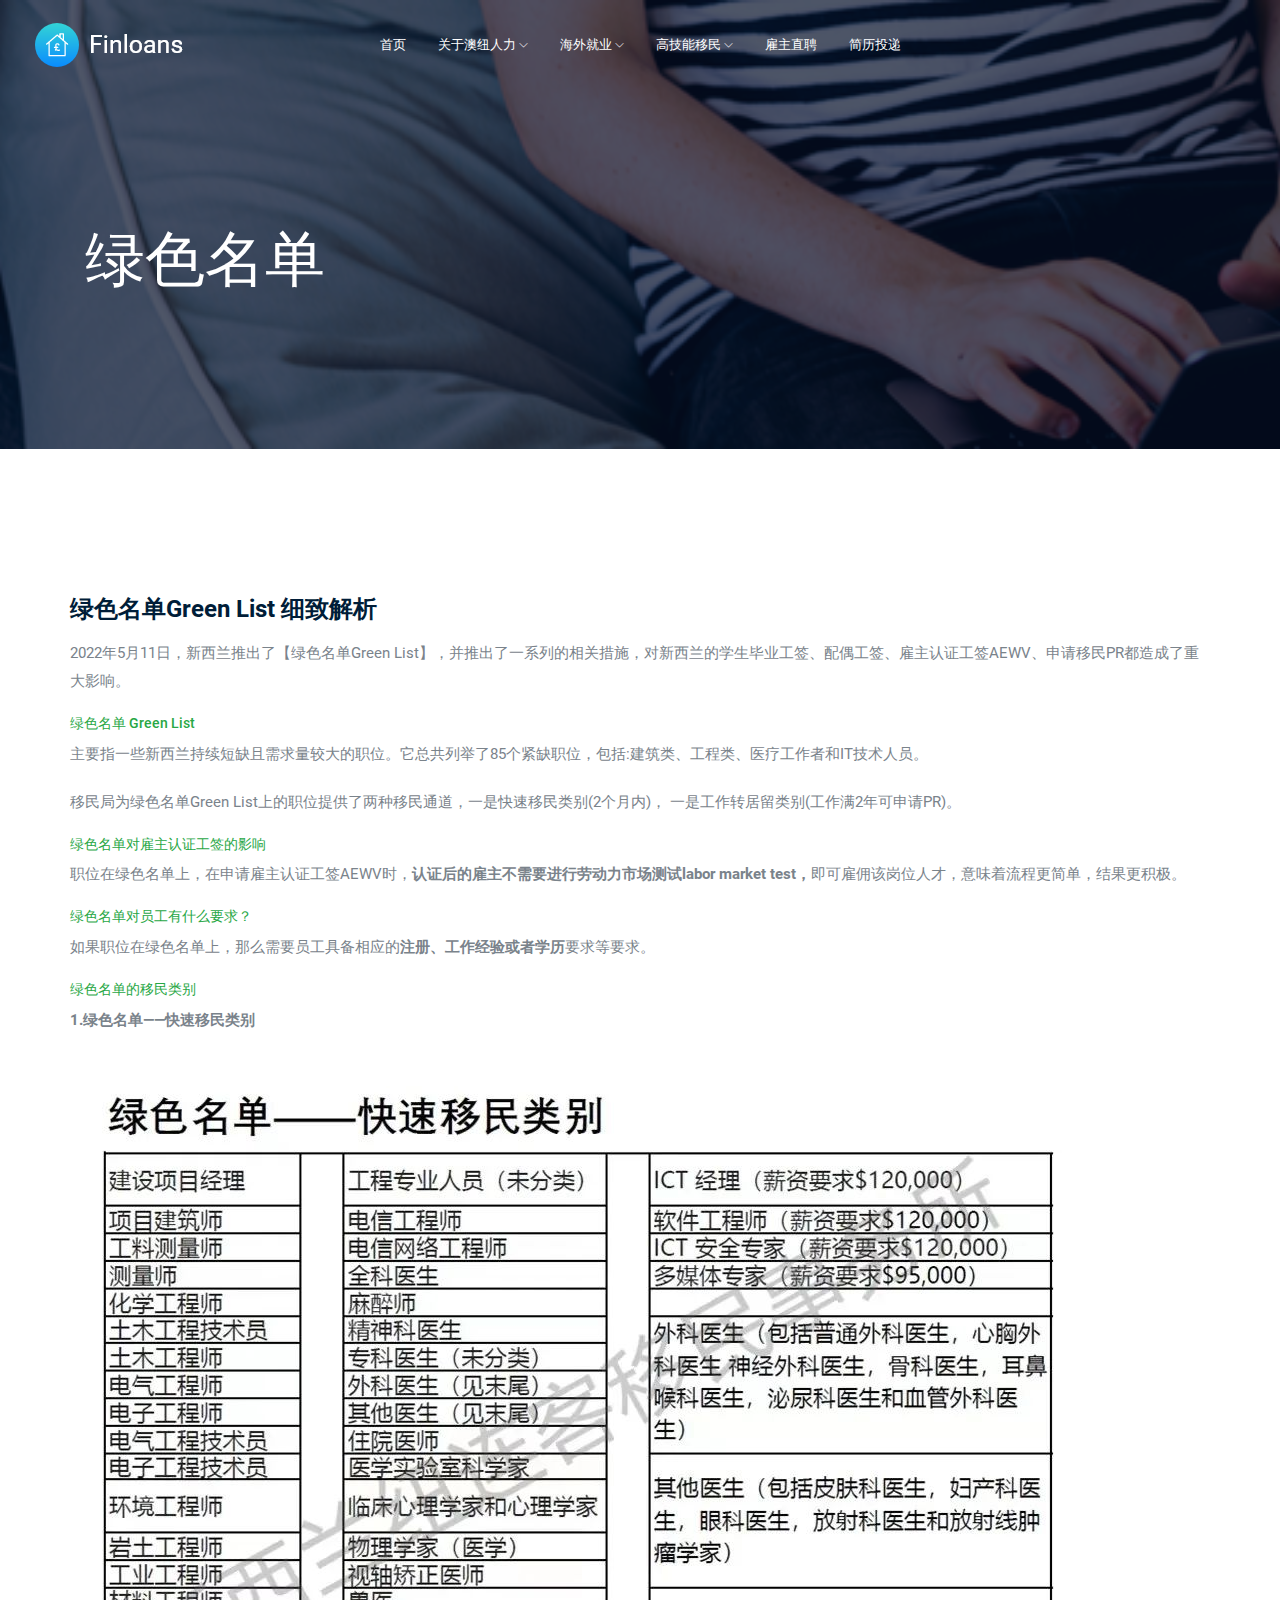
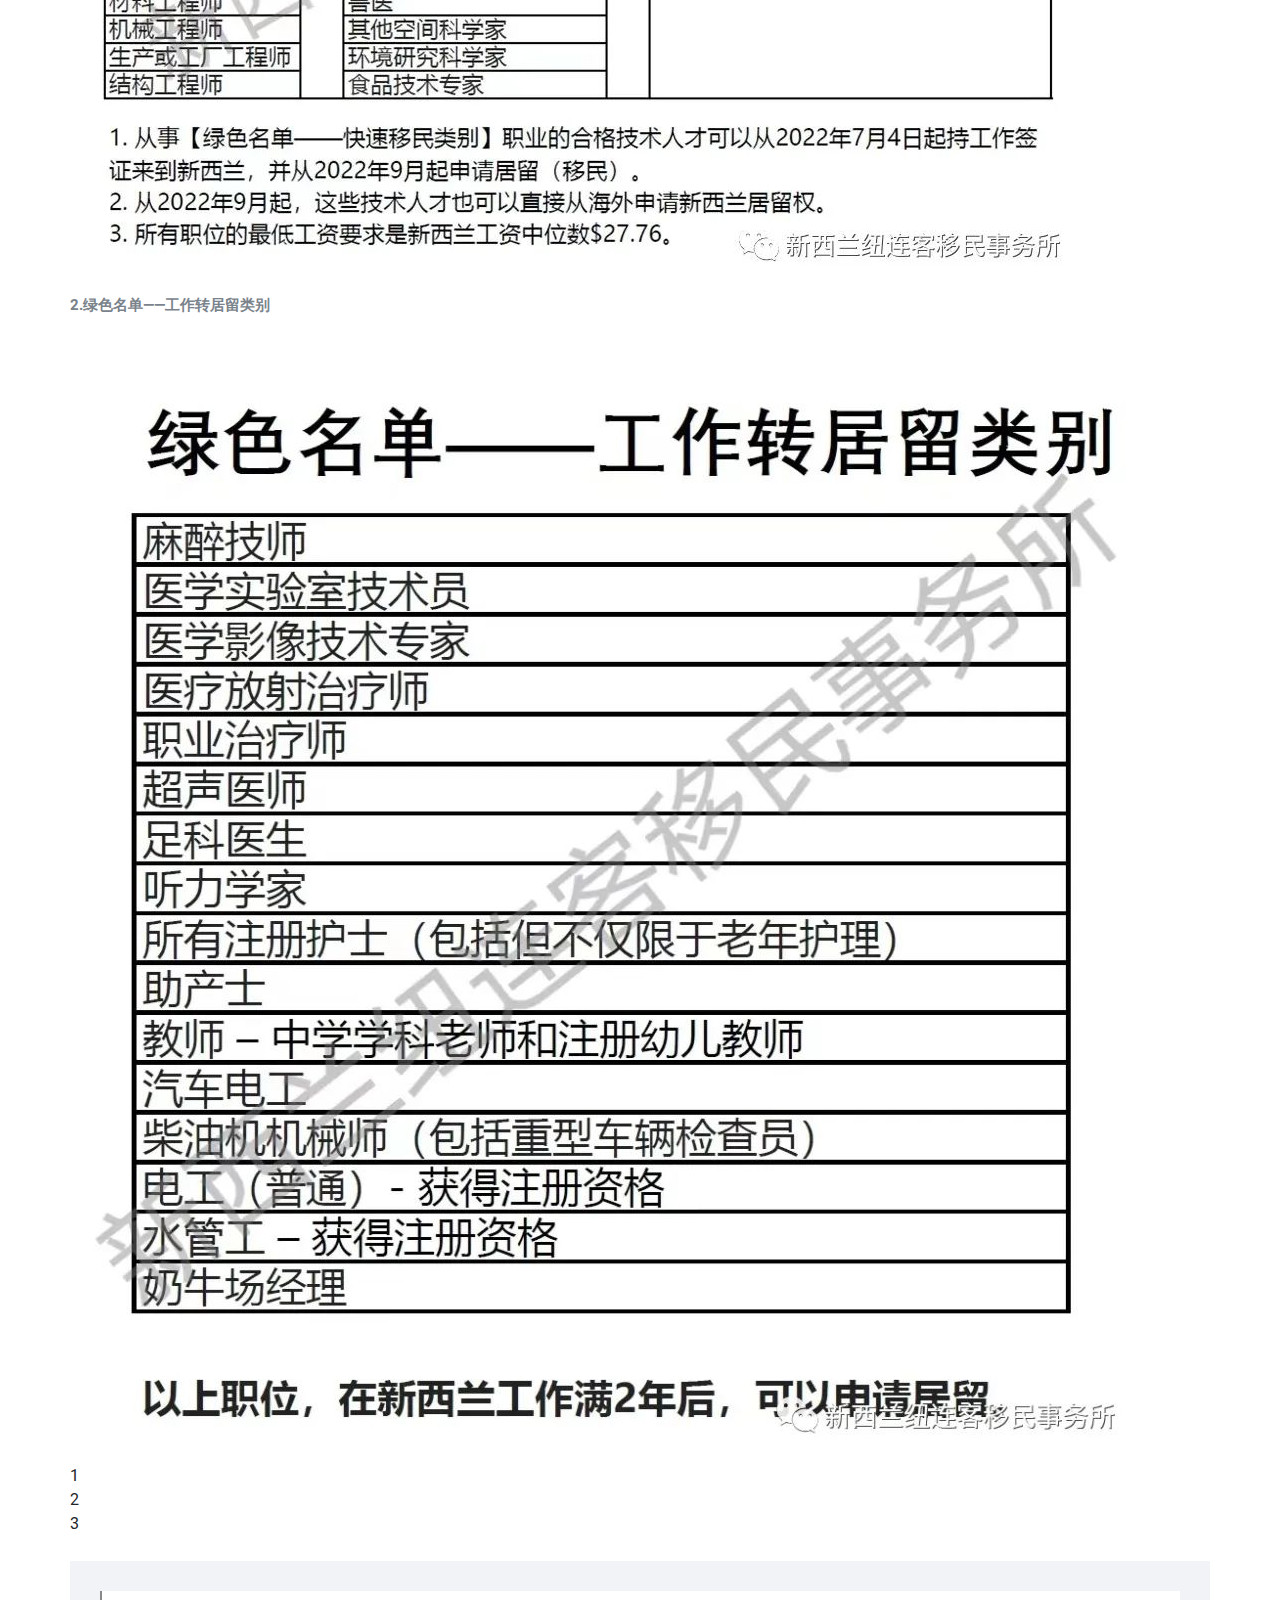
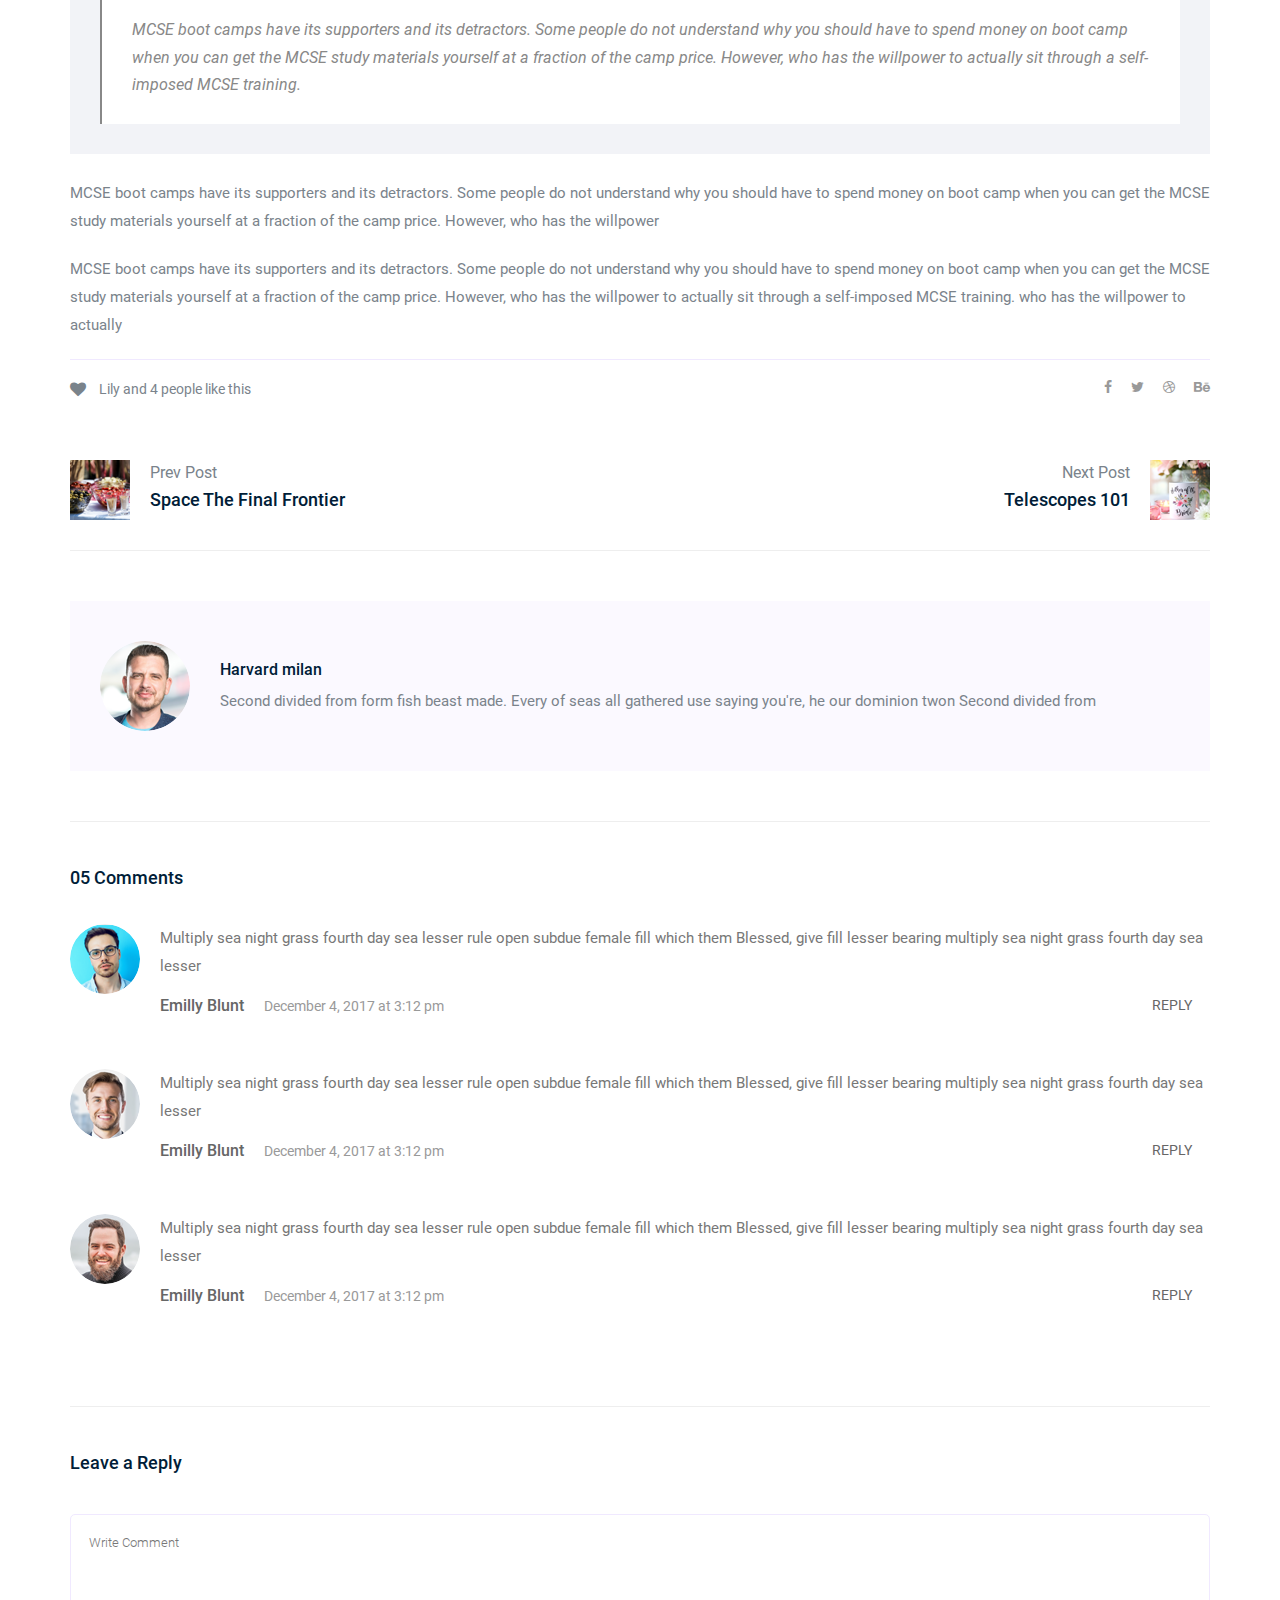
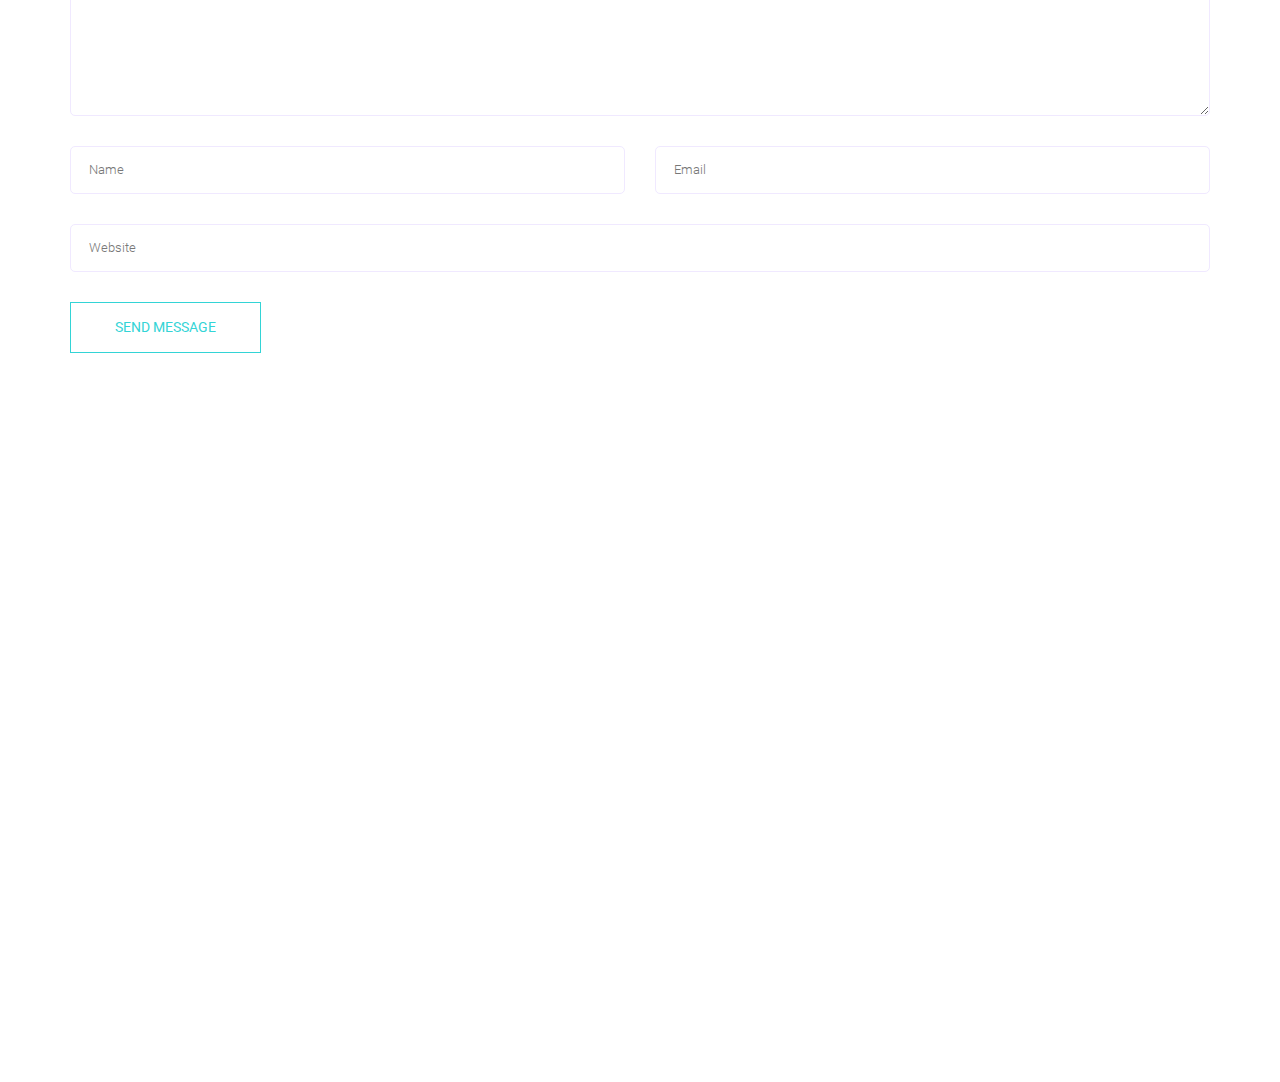
==== commit 5b90bdcc: "062501" ====
--- a/hi-immi.html
+++ b/hi-immi.html
@@ -69,6 +69,13 @@
                      <h6 class="text-success">绿色名单的移民类别</h6>
                      <p><strong>1.绿色名单——快速移民类别</strong></p>
                      <img src="static/image/greenlist.jpg" class="img-fluid" alt="...">
+                     <p><strong>2.绿色名单——工作转居留类别</strong></p>
+                     <img src="static/image/greenlist-worktoresi.jpeg" class="img-fluid" alt="...">
+                     <ul>
+                        <li>1</li>
+                        <li>2</li>
+                        <li>3</li>
+                     </ul>
                      <div class="quote-wrapper">
                         <div class="quotes">
                            MCSE boot camps have its supporters and its detractors. Some people do not understand why you
